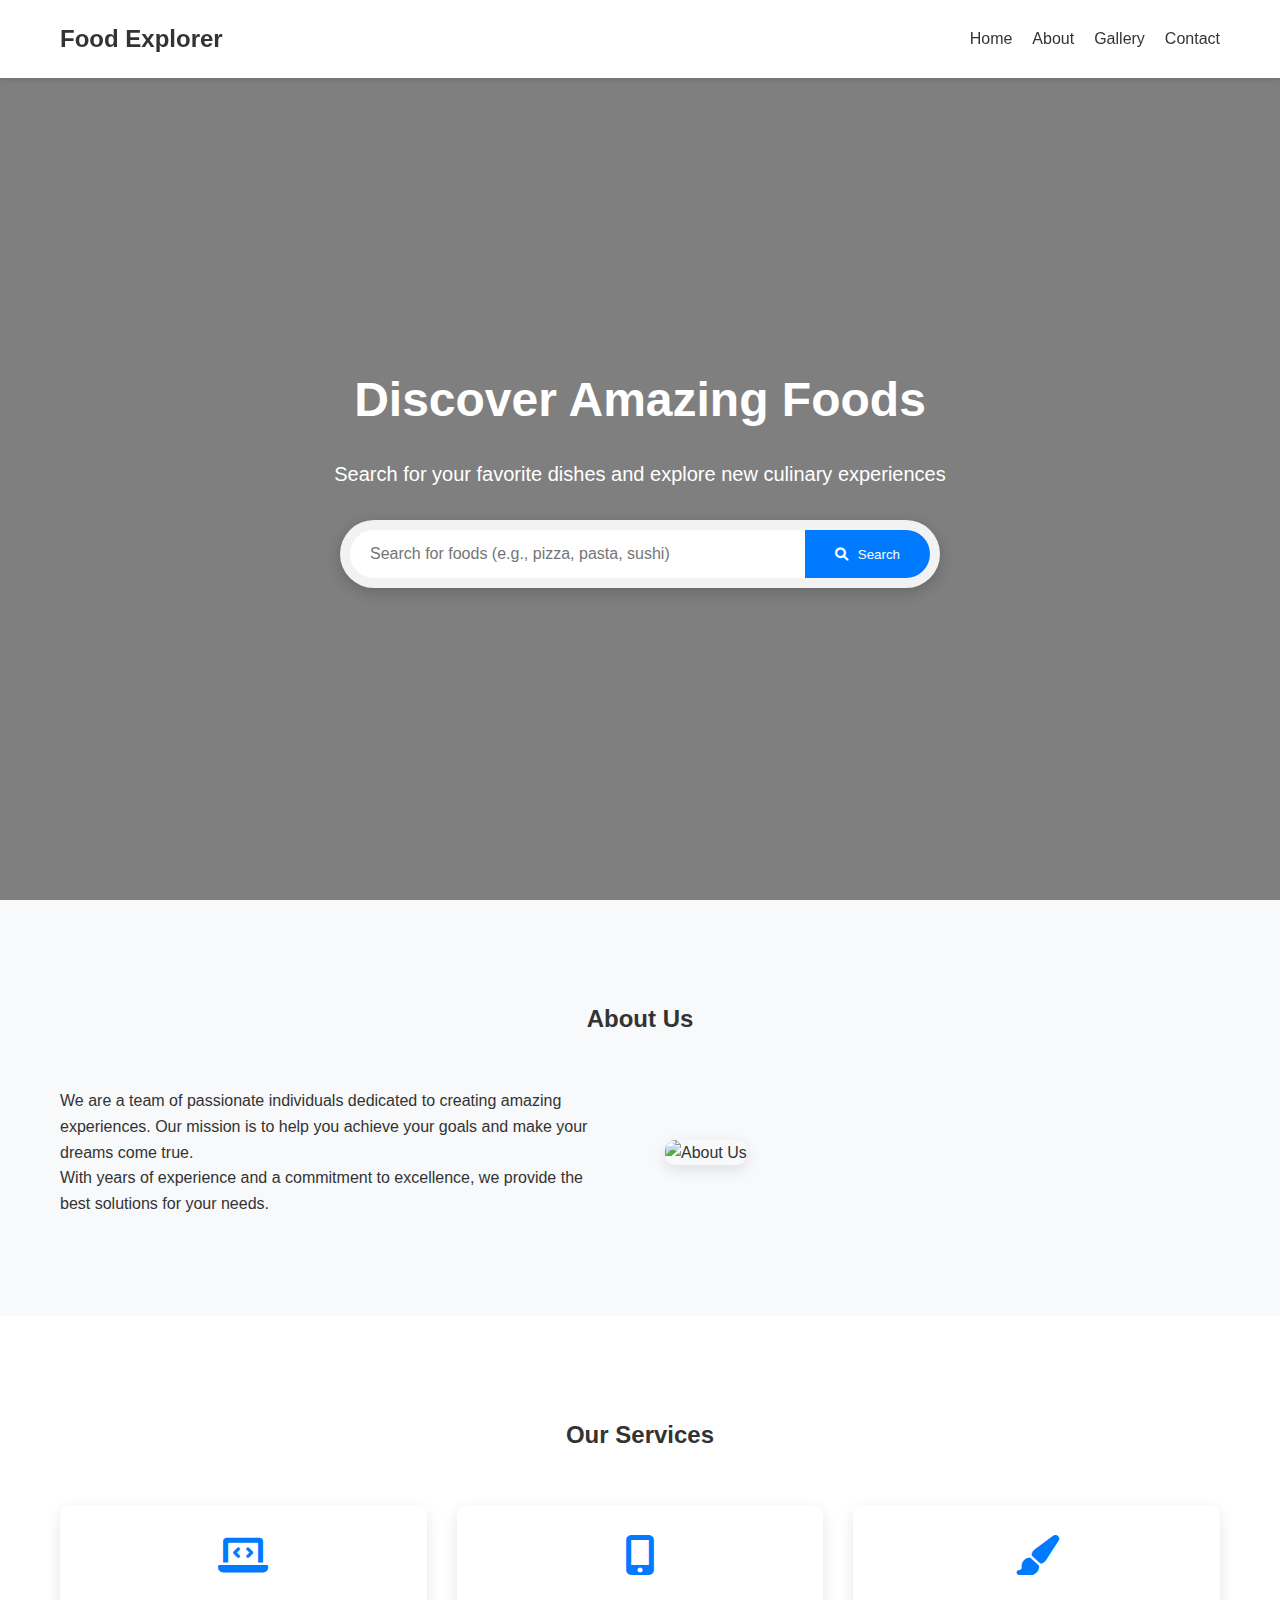
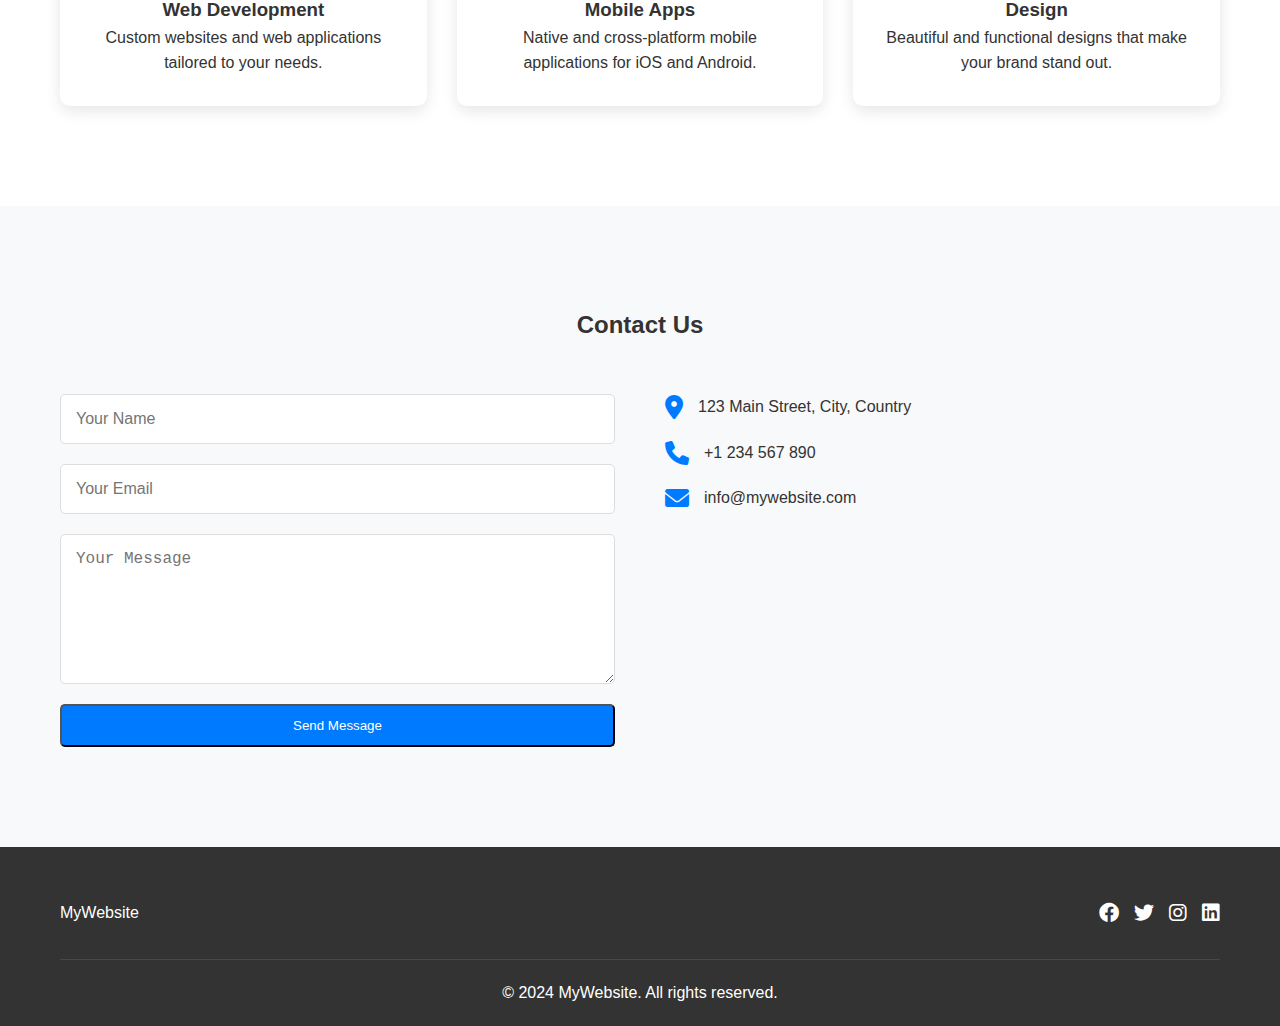
==== index.html @ 4b9f4248 "Add files via upload" ====
<!DOCTYPE html>
<html lang="en">
<head>
    <meta charset="UTF-8">
    <meta name="viewport" content="width=device-width, initial-scale=1.0">
    <title>Food Explorer</title>
    <link rel="stylesheet" href="styles.css">
    <link rel="stylesheet" href="https://cdnjs.cloudflare.com/ajax/libs/font-awesome/6.0.0/css/all.min.css">
</head>
<body>
    <!-- Navigation -->
    <nav class="navbar">
        <div class="container">
            <div class="logo">Food Explorer</div>
            <ul class="nav-links">
                <li><a href="#home">Home</a></li>
                <li><a href="#about">About</a></li>
                <li><a href="gallery.html">Gallery</a></li>
                <li><a href="#contact">Contact</a></li>
            </ul>
        </div>
    </nav>

    <!-- Hero Section -->
    <section id="home" class="hero">
        <div class="container">
            <h1>Discover Amazing Foods</h1>
            <p>Search for your favorite dishes and explore new culinary experiences</p>
            <div class="search-container">
                <input type="text" id="food-search" placeholder="Search for foods (e.g., pizza, pasta, sushi)">
                <button id="search-button" class="btn">
                    <i class="fas fa-search"></i> Search
                </button>
            </div>
        </div>
    </section>

    <!-- About Section -->
    <section id="about" class="about">
        <div class="container">
            <h2>About Us</h2>
            <div class="about-content">
                <div class="about-text">
                    <p>We are a team of passionate individuals dedicated to creating amazing experiences. Our mission is to help you achieve your goals and make your dreams come true.</p>
                    <p>With years of experience and a commitment to excellence, we provide the best solutions for your needs.</p>
                </div>
                <div class="about-image">
                    <img src="https://via.placeholder.com/500x300" alt="About Us">
                </div>
            </div>
        </div>
    </section>

    <!-- Services Section -->
    <section id="services" class="services">
        <div class="container">
            <h2>Our Services</h2>
            <div class="services-grid">
                <div class="service-card">
                    <i class="fas fa-laptop-code"></i>
                    <h3>Web Development</h3>
                    <p>Custom websites and web applications tailored to your needs.</p>
                </div>
                <div class="service-card">
                    <i class="fas fa-mobile-alt"></i>
                    <h3>Mobile Apps</h3>
                    <p>Native and cross-platform mobile applications for iOS and Android.</p>
                </div>
                <div class="service-card">
                    <i class="fas fa-paint-brush"></i>
                    <h3>Design</h3>
                    <p>Beautiful and functional designs that make your brand stand out.</p>
                </div>
            </div>
        </div>
    </section>

    <!-- Contact Section -->
    <section id="contact" class="contact">
        <div class="container">
            <h2>Contact Us</h2>
            <div class="contact-content">
                <form class="contact-form">
                    <input type="text" placeholder="Your Name" required>
                    <input type="email" placeholder="Your Email" required>
                    <textarea placeholder="Your Message" required></textarea>
                    <button type="submit" class="btn">Send Message</button>
                </form>
                <div class="contact-info">
                    <div class="info-item">
                        <i class="fas fa-map-marker-alt"></i>
                        <p>123 Main Street, City, Country</p>
                    </div>
                    <div class="info-item">
                        <i class="fas fa-phone"></i>
                        <p>+1 234 567 890</p>
                    </div>
                    <div class="info-item">
                        <i class="fas fa-envelope"></i>
                        <p>info@mywebsite.com</p>
                    </div>
                </div>
            </div>
        </div>
    </section>

    <!-- Footer -->
    <footer class="footer">
        <div class="container">
            <div class="footer-content">
                <div class="footer-logo">MyWebsite</div>
                <div class="social-links">
                    <a href="#"><i class="fab fa-facebook"></i></a>
                    <a href="#"><i class="fab fa-twitter"></i></a>
                    <a href="#"><i class="fab fa-instagram"></i></a>
                    <a href="#"><i class="fab fa-linkedin"></i></a>
                </div>
            </div>
            <div class="footer-bottom">
                <p>&copy; 2024 MyWebsite. All rights reserved.</p>
            </div>
        </div>
    </footer>

    <script>
        document.addEventListener('DOMContentLoaded', function() {
            const searchButton = document.getElementById('search-button');
            const foodSearch = document.getElementById('food-search');

            // Handle search button click
            searchButton.addEventListener('click', handleSearch);

            // Handle Enter key press in search input
            foodSearch.addEventListener('keypress', function(e) {
                if (e.key === 'Enter') {
                    handleSearch();
                }
            });

            function handleSearch() {
                const searchTerm = foodSearch.value.trim().toLowerCase();
                if (searchTerm) {
                    // Redirect to gallery page with search parameter
                    window.location.href = `gallery.html?search=${encodeURIComponent(searchTerm)}`;
                }
            }
        });
    </script>
</body>
</html>
---- styles.css ----
/* Reset and Base Styles */
* {
    margin: 0;
    padding: 0;
    box-sizing: border-box;
}

body {
    font-family: 'Arial', sans-serif;
    line-height: 1.6;
    color: #333;
}

.container {
    max-width: 1200px;
    margin: 0 auto;
    padding: 0 20px;
}

/* Navigation */
.navbar {
    background-color: #fff;
    box-shadow: 0 2px 5px rgba(0,0,0,0.1);
    position: fixed;
    width: 100%;
    top: 0;
    z-index: 1000;
}

.navbar .container {
    display: flex;
    justify-content: space-between;
    align-items: center;
    padding: 20px;
}

.logo {
    font-size: 24px;
    font-weight: bold;
    color: #333;
}

.nav-links {
    display: flex;
    list-style: none;
}

.nav-links li {
    margin-left: 20px;
}

.nav-links a {
    text-decoration: none;
    color: #333;
    font-weight: 500;
    transition: color 0.3s;
}

.nav-links a:hover {
    color: #007bff;
}

/* Hero Section */
.hero {
    background: linear-gradient(rgba(0,0,0,0.5), rgba(0,0,0,0.5)), url('https://images.unsplash.com/photo-1504672291650-bf2c550a7813?ixlib=rb-1.2.1&auto=format&fit=crop&w=1920&q=80');
    background-size: cover;
    background-position: center;
    height: 100vh;
    display: flex;
    align-items: center;
    text-align: center;
    color: #fff;
    padding-top: 80px;
}

.hero h1 {
    font-size: 48px;
    margin-bottom: 20px;
}

.hero p {
    font-size: 20px;
    margin-bottom: 30px;
}

/* Buttons */
.btn {
    display: inline-block;
    padding: 12px 30px;
    background-color: #007bff;
    color: #fff;
    text-decoration: none;
    border-radius: 5px;
    transition: background-color 0.3s;
}

.btn:hover {
    background-color: #0056b3;
}

/* About Section */
.about {
    padding: 100px 0;
    background-color: #f8f9fa;
}

.about h2 {
    text-align: center;
    margin-bottom: 50px;
}

.about-content {
    display: flex;
    align-items: center;
    gap: 50px;
}

.about-text {
    flex: 1;
}

.about-image {
    flex: 1;
}

.about-image img {
    width: 100%;
    border-radius: 10px;
    box-shadow: 0 5px 15px rgba(0,0,0,0.1);
}

/* Services Section */
.services {
    padding: 100px 0;
}

.services h2 {
    text-align: center;
    margin-bottom: 50px;
}

.services-grid {
    display: grid;
    grid-template-columns: repeat(auto-fit, minmax(300px, 1fr));
    gap: 30px;
}

.service-card {
    background-color: #fff;
    padding: 30px;
    border-radius: 10px;
    box-shadow: 0 5px 15px rgba(0,0,0,0.1);
    text-align: center;
    transition: transform 0.3s;
}

.service-card:hover {
    transform: translateY(-10px);
}

.service-card i {
    font-size: 40px;
    color: #007bff;
    margin-bottom: 20px;
}

/* Contact Section */
.contact {
    padding: 100px 0;
    background-color: #f8f9fa;
}

.contact h2 {
    text-align: center;
    margin-bottom: 50px;
}

.contact-content {
    display: grid;
    grid-template-columns: repeat(auto-fit, minmax(300px, 1fr));
    gap: 50px;
}

.contact-form {
    display: flex;
    flex-direction: column;
    gap: 20px;
}

.contact-form input,
.contact-form textarea {
    padding: 15px;
    border: 1px solid #ddd;
    border-radius: 5px;
    font-size: 16px;
}

.contact-form textarea {
    height: 150px;
    resize: vertical;
}

.contact-info {
    display: flex;
    flex-direction: column;
    gap: 20px;
}

.info-item {
    display: flex;
    align-items: center;
    gap: 15px;
}

.info-item i {
    font-size: 24px;
    color: #007bff;
}

/* Footer */
.footer {
    background-color: #333;
    color: #fff;
    padding: 50px 0 20px;
}

.footer-content {
    display: flex;
    justify-content: space-between;
    align-items: center;
    margin-bottom: 30px;
}

.social-links {
    display: flex;
    gap: 15px;
}

.social-links a {
    color: #fff;
    font-size: 20px;
    transition: color 0.3s;
}

.social-links a:hover {
    color: #007bff;
}

.footer-bottom {
    text-align: center;
    padding-top: 20px;
    border-top: 1px solid rgba(255,255,255,0.1);
}

/* Responsive Design */
@media (max-width: 768px) {
    .nav-links {
        display: none;
    }
    
    .about-content {
        flex-direction: column;
    }
    
    .hero h1 {
        font-size: 36px;
    }
    
    .hero p {
        font-size: 18px;
    }
    
    .footer-content {
        flex-direction: column;
        gap: 20px;
        text-align: center;
    }
}

/* Search Container */
.search-container {
    display: flex;
    max-width: 600px;
    margin: 30px auto;
    background: rgba(255, 255, 255, 0.9);
    padding: 10px;
    border-radius: 50px;
    box-shadow: 0 4px 15px rgba(0, 0, 0, 0.2);
}

#food-search {
    flex: 1;
    padding: 15px 20px;
    border: none;
    border-radius: 50px 0 0 50px;
    font-size: 16px;
    outline: none;
}

#search-button {
    padding: 15px 30px;
    border: none;
    border-radius: 0 50px 50px 0;
    background-color: #007bff;
    color: white;
    cursor: pointer;
    transition: background-color 0.3s;
    display: flex;
    align-items: center;
    gap: 10px;
}

#search-button:hover {
    background-color: #0056b3;
}

/* Gallery Section */
.gallery {
    padding: 100px 0;
    background-color: #f8f9fa;
}

.gallery h1 {
    text-align: center;
    margin-bottom: 50px;
    color: #333;
}

.gallery-grid {
    display: grid;
    grid-template-columns: repeat(auto-fit, minmax(300px, 1fr));
    gap: 30px;
    padding: 20px;
}

.food-item {
    background: white;
    border-radius: 10px;
    overflow: hidden;
    box-shadow: 0 5px 15px rgba(0,0,0,0.1);
    transition: transform 0.3s ease;
}

.food-item:hover {
    transform: translateY(-10px);
}

.food-item h3 {
    padding: 20px;
    margin: 0;
    color: #333;
    text-align: center;
    font-size: 1.2em;
}

.food-item img {
    width: 100%;
    height: 250px;
    object-fit: cover;
    display: block;
}

/* Modal Styles */
.modal {
    display: none;
    position: fixed;
    z-index: 1000;
    left: 0;
    top: 0;
    width: 100%;
    height: 100%;
    background-color: rgba(0,0,0,0.5);
}

.modal-content {
    background-color: #fff;
    margin: 10% auto;
    padding: 30px;
    border-radius: 10px;
    width: 80%;
    max-width: 600px;
    position: relative;
    box-shadow: 0 5px 15px rgba(0,0,0,0.3);
}

.close-modal {
    position: absolute;
    right: 20px;
    top: 10px;
    font-size: 28px;
    font-weight: bold;
    cursor: pointer;
    color: #333;
}

.close-modal:hover {
    color: #000;
}

.ingredients-list {
    margin-top: 20px;
}

.ingredients-list h3 {
    color: #333;
    margin-bottom: 15px;
}

.ingredients-list ul {
    list-style-type: none;
    padding: 0;
}

.ingredients-list li {
    padding: 10px 0;
    border-bottom: 1px solid #eee;
    color: #555;
}

.ingredients-list li:last-child {
    border-bottom: none;
}

/* Make food items clickable */
.food-item {
    cursor: pointer;
    transition: transform 0.3s ease, box-shadow 0.3s ease;
}

.food-item:hover {
    transform: translateY(-5px);
    box-shadow: 0 8px 20px rgba(0,0,0,0.2);
}

/* Recipe Meta Information */
.recipe-meta {
    display: flex;
    gap: 20px;
    margin: 20px 0;
    padding: 15px;
    background: #f8f9fa;
    border-radius: 8px;
}

.meta-item {
    display: flex;
    align-items: center;
    gap: 8px;
    color: #555;
}

.meta-item i {
    color: #007bff;
}

/* Origin Section */
.origin {
    margin: 30px 0;
    padding: 20px;
    background: #f8f9fa;
    border-radius: 8px;
}

.origin h2 {
    color: #333;
    margin-bottom: 10px;
}

.origin p {
    color: #555;
    line-height: 1.6;
}

/* Recipe Info in Gallery */
.recipe-info {
    padding: 10px;
    background: rgba(0,0,0,0.7);
    color: white;
    position: absolute;
    bottom: 0;
    left: 0;
    right: 0;
    display: flex;
    justify-content: space-around;
}

.recipe-info p {
    margin: 0;
    font-size: 0.9em;
}

.recipe-info i {
    margin-right: 5px;
}

/* Error Message */
.error {
    color: #dc3545;
    padding: 15px;
    background: #f8d7da;
    border-radius: 5px;
    margin-top: 20px;
}
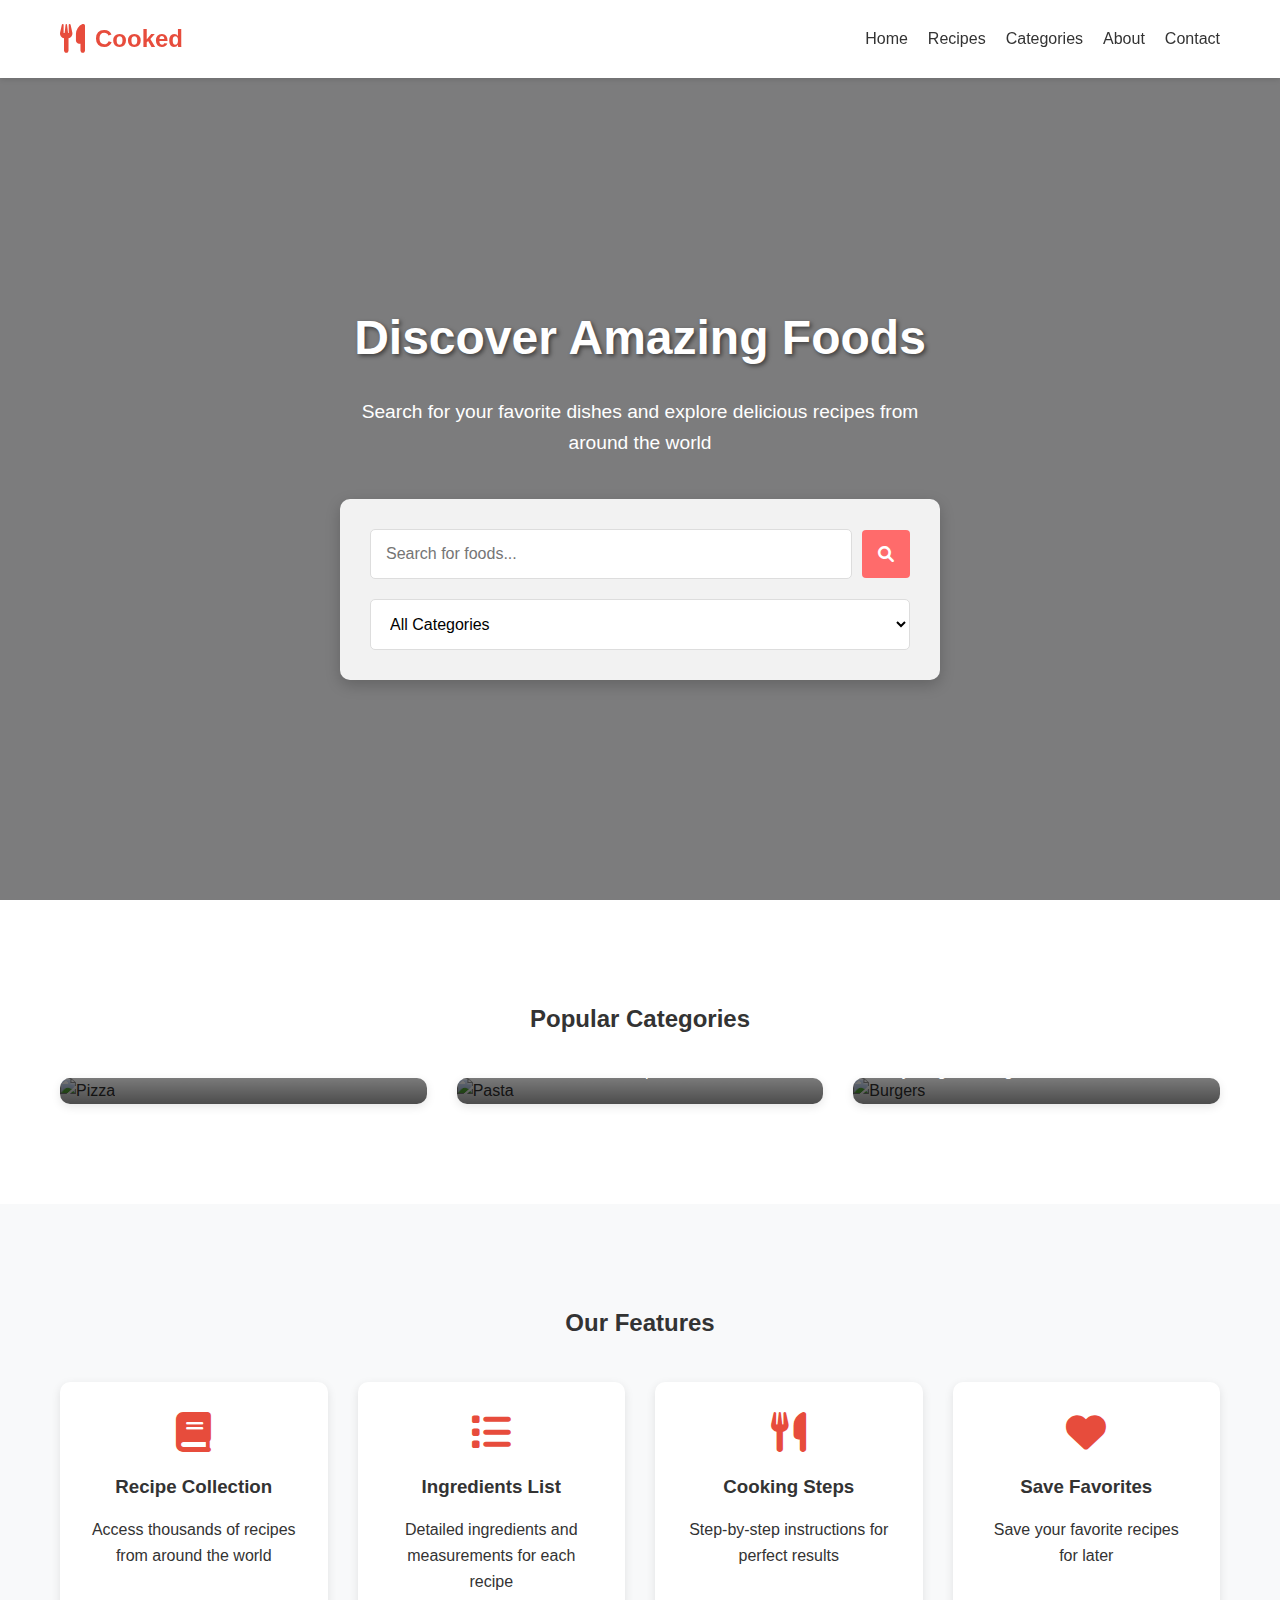
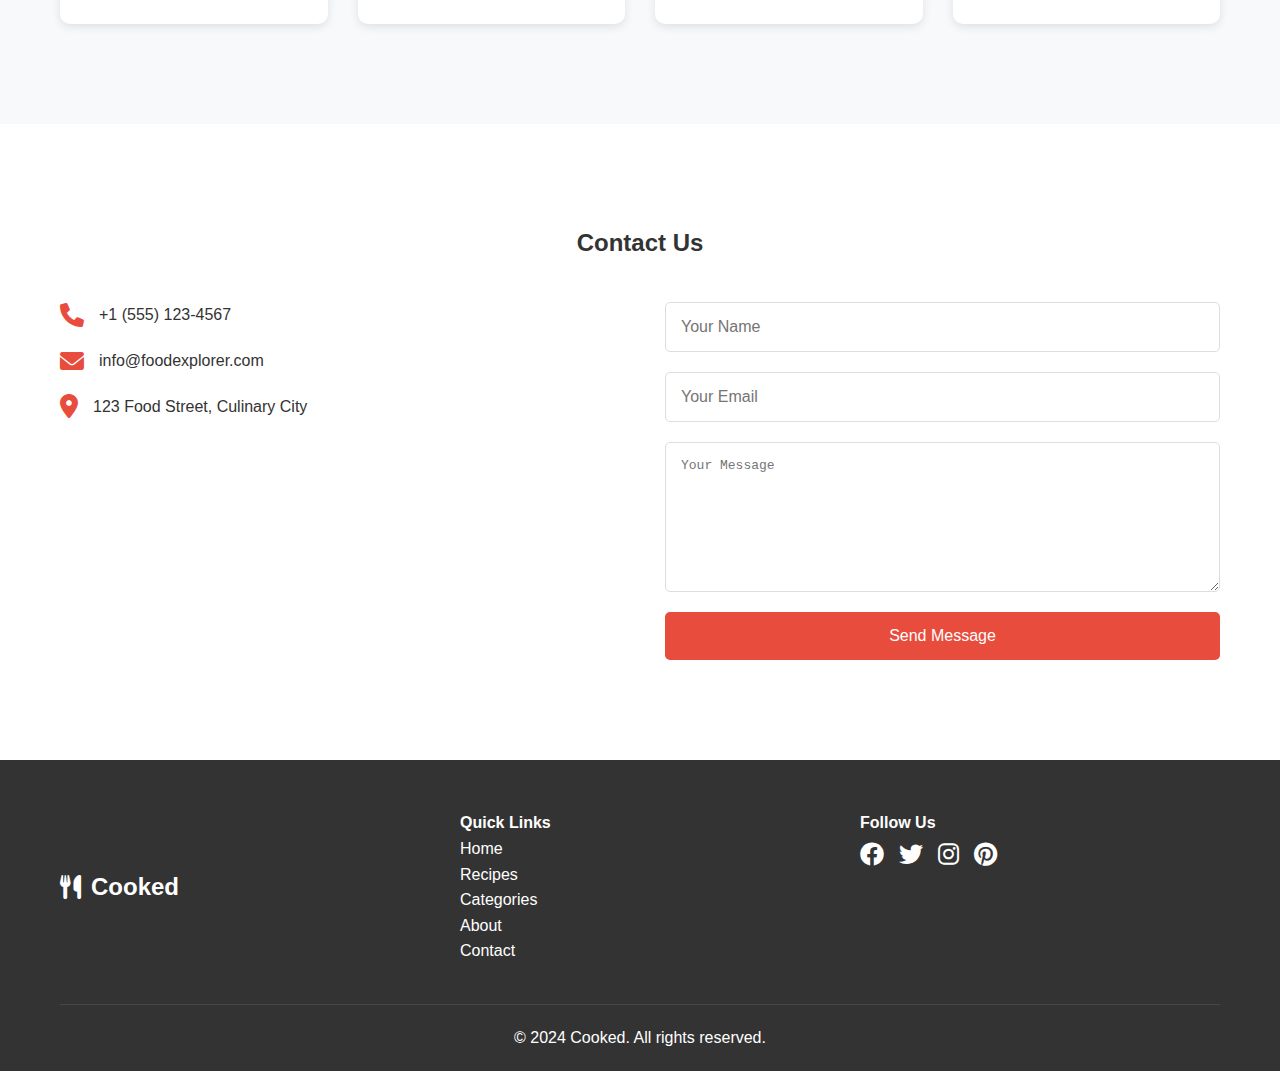
==== commit 3aeebbd7: "Add files via upload" ====
--- a/index.html
+++ b/index.html
@@ -3,7 +3,7 @@
 <head>
     <meta charset="UTF-8">
     <meta name="viewport" content="width=device-width, initial-scale=1.0">
-    <title>Food Explorer</title>
+    <title>Cooked - Discover Delicious Recipes</title>
     <link rel="stylesheet" href="styles.css">
     <link rel="stylesheet" href="https://cdnjs.cloudflare.com/ajax/libs/font-awesome/6.0.0/css/all.min.css">
 </head>
@@ -11,138 +11,184 @@
     <!-- Navigation -->
     <nav class="navbar">
         <div class="container">
-            <div class="logo">Food Explorer</div>
+            <div class="logo">
+                <i class="fas fa-utensils"></i>
+                Cooked
+            </div>
             <ul class="nav-links">
                 <li><a href="#home">Home</a></li>
+                <li><a href="#recipes">Recipes</a></li>
+                <li><a href="#categories">Categories</a></li>
                 <li><a href="#about">About</a></li>
-                <li><a href="gallery.html">Gallery</a></li>
                 <li><a href="#contact">Contact</a></li>
             </ul>
         </div>
     </nav>
 
     <!-- Hero Section -->
-    <section id="home" class="hero">
+    <section class="hero" id="home">
         <div class="container">
             <h1>Discover Amazing Foods</h1>
-            <p>Search for your favorite dishes and explore new culinary experiences</p>
+            <p>Search for your favorite dishes and explore delicious recipes from around the world</p>
             <div class="search-container">
-                <input type="text" id="food-search" placeholder="Search for foods (e.g., pizza, pasta, sushi)">
-                <button id="search-button" class="btn">
-                    <i class="fas fa-search"></i> Search
-                </button>
-            </div>
-        </div>
-    </section>
-
-    <!-- About Section -->
-    <section id="about" class="about">
-        <div class="container">
-            <h2>About Us</h2>
-            <div class="about-content">
-                <div class="about-text">
-                    <p>We are a team of passionate individuals dedicated to creating amazing experiences. Our mission is to help you achieve your goals and make your dreams come true.</p>
-                    <p>With years of experience and a commitment to excellence, we provide the best solutions for your needs.</p>
+                <div class="search-box">
+                    <input type="text" id="food-search" placeholder="Search for foods...">
+                    <button class="search-button" onclick="handleSearch()">
+                        <i class="fas fa-search"></i>
+                    </button>
                 </div>
-                <div class="about-image">
-                    <img src="https://via.placeholder.com/500x300" alt="About Us">
+                <div class="category-select">
+                    <select id="category-select">
+                        <option value="">All Categories</option>
+                        <option value="pizza">Pizza</option>
+                        <option value="pasta">Pasta</option>
+                        <option value="burger">Burgers</option>
+                        <option value="sushi">Sushi</option>
+                        <option value="dessert">Desserts</option>
+                        <option value="vegetarian">Vegetarian</option>
+                    </select>
                 </div>
             </div>
         </div>
     </section>
 
-    <!-- Services Section -->
-    <section id="services" class="services">
+    <!-- Popular Categories -->
+    <section class="categories" id="categories">
         <div class="container">
-            <h2>Our Services</h2>
+            <h2>Popular Categories</h2>
+            <div class="category-grid">
+                <div class="category-card">
+                    <img src="https://images.unsplash.com/photo-1513104890138-7c749659a591?ixlib=rb-1.2.1&auto=format&fit=crop&w=500&q=60" alt="Pizza">
+                    <div class="category-info">
+                        <h3>Pizza</h3>
+                        <p>Italian classics and creative twists</p>
+                    </div>
+                </div>
+                <div class="category-card">
+                    <img src="https://images.unsplash.com/photo-1555949258-eb67b1ef0ceb?ixlib=rb-1.2.1&auto=format&fit=crop&w=500&q=60" alt="Pasta">
+                    <div class="category-info">
+                        <h3>Pasta</h3>
+                        <p>Traditional and modern pasta dishes</p>
+                    </div>
+                </div>
+                <div class="category-card">
+                    <img src="https://images.unsplash.com/photo-1568901346375-23c9450c58cd?ixlib=rb-1.2.1&auto=format&fit=crop&w=500&q=60" alt="Burgers">
+                    <div class="category-info">
+                        <h3>Burgers</h3>
+                        <p>Juicy burgers and gourmet creations</p>
+                    </div>
+                </div>
+            </div>
+        </div>
+    </section>
+
+    <!-- Services -->
+    <section class="services" id="services">
+        <div class="container">
+            <h2>Our Features</h2>
             <div class="services-grid">
                 <div class="service-card">
-                    <i class="fas fa-laptop-code"></i>
-                    <h3>Web Development</h3>
-                    <p>Custom websites and web applications tailored to your needs.</p>
+                    <i class="fas fa-book"></i>
+                    <h3>Recipe Collection</h3>
+                    <p>Access thousands of recipes from around the world</p>
                 </div>
                 <div class="service-card">
-                    <i class="fas fa-mobile-alt"></i>
-                    <h3>Mobile Apps</h3>
-                    <p>Native and cross-platform mobile applications for iOS and Android.</p>
+                    <i class="fas fa-list"></i>
+                    <h3>Ingredients List</h3>
+                    <p>Detailed ingredients and measurements for each recipe</p>
                 </div>
                 <div class="service-card">
-                    <i class="fas fa-paint-brush"></i>
-                    <h3>Design</h3>
-                    <p>Beautiful and functional designs that make your brand stand out.</p>
+                    <i class="fas fa-utensils"></i>
+                    <h3>Cooking Steps</h3>
+                    <p>Step-by-step instructions for perfect results</p>
+                </div>
+                <div class="service-card">
+                    <i class="fas fa-heart"></i>
+                    <h3>Save Favorites</h3>
+                    <p>Save your favorite recipes for later</p>
                 </div>
             </div>
         </div>
     </section>
 
     <!-- Contact Section -->
-    <section id="contact" class="contact">
+    <section class="contact" id="contact">
         <div class="container">
             <h2>Contact Us</h2>
-            <div class="contact-content">
-                <form class="contact-form">
-                    <input type="text" placeholder="Your Name" required>
-                    <input type="email" placeholder="Your Email" required>
-                    <textarea placeholder="Your Message" required></textarea>
-                    <button type="submit" class="btn">Send Message</button>
-                </form>
+            <div class="contact-grid">
                 <div class="contact-info">
                     <div class="info-item">
-                        <i class="fas fa-map-marker-alt"></i>
-                        <p>123 Main Street, City, Country</p>
-                    </div>
-                    <div class="info-item">
                         <i class="fas fa-phone"></i>
-                        <p>+1 234 567 890</p>
+                        <p>+1 (555) 123-4567</p>
                     </div>
                     <div class="info-item">
                         <i class="fas fa-envelope"></i>
-                        <p>info@mywebsite.com</p>
+                        <p>info@foodexplorer.com</p>
+                    </div>
+                    <div class="info-item">
+                        <i class="fas fa-map-marker-alt"></i>
+                        <p>123 Food Street, Culinary City</p>
                     </div>
                 </div>
+                <form class="contact-form">
+                    <input type="text" placeholder="Your Name">
+                    <input type="email" placeholder="Your Email">
+                    <textarea placeholder="Your Message"></textarea>
+                    <button type="submit">Send Message</button>
+                </form>
             </div>
         </div>
     </section>
 
     <!-- Footer -->
-    <footer class="footer">
+    <footer>
         <div class="container">
             <div class="footer-content">
-                <div class="footer-logo">MyWebsite</div>
+                <div class="footer-logo">
+                    <i class="fas fa-utensils"></i>
+                    Cooked
+                </div>
+                <div class="footer-links">
+                    <h4>Quick Links</h4>
+                    <ul>
+                        <li><a href="#home">Home</a></li>
+                        <li><a href="#recipes">Recipes</a></li>
+                        <li><a href="#categories">Categories</a></li>
+                        <li><a href="#about">About</a></li>
+                        <li><a href="#contact">Contact</a></li>
+                    </ul>
+                </div>
                 <div class="social-links">
-                    <a href="#"><i class="fab fa-facebook"></i></a>
-                    <a href="#"><i class="fab fa-twitter"></i></a>
-                    <a href="#"><i class="fab fa-instagram"></i></a>
-                    <a href="#"><i class="fab fa-linkedin"></i></a>
+                    <h4>Follow Us</h4>
+                    <div class="social-icons">
+                        <a href="#"><i class="fab fa-facebook"></i></a>
+                        <a href="#"><i class="fab fa-twitter"></i></a>
+                        <a href="#"><i class="fab fa-instagram"></i></a>
+                        <a href="#"><i class="fab fa-pinterest"></i></a>
+                    </div>
                 </div>
             </div>
             <div class="footer-bottom">
-                <p>&copy; 2024 MyWebsite. All rights reserved.</p>
+                <p>&copy; 2024 Cooked. All rights reserved.</p>
             </div>
         </div>
     </footer>
 
     <script>
-        document.addEventListener('DOMContentLoaded', function() {
-            const searchButton = document.getElementById('search-button');
-            const foodSearch = document.getElementById('food-search');
+        function handleSearch() {
+            const searchInput = document.getElementById('food-search');
+            const categorySelect = document.getElementById('category-select');
+            const searchTerm = searchInput.value.trim().toLowerCase();
+            const category = categorySelect.value;
+            
+            // Redirect to recipes page with search parameters
+            window.location.href = `recipes.html?search=${encodeURIComponent(searchTerm)}&category=${encodeURIComponent(category)}`;
+        }
 
-            // Handle search button click
-            searchButton.addEventListener('click', handleSearch);
-
-            // Handle Enter key press in search input
-            foodSearch.addEventListener('keypress', function(e) {
-                if (e.key === 'Enter') {
-                    handleSearch();
-                }
-            });
-
-            function handleSearch() {
-                const searchTerm = foodSearch.value.trim().toLowerCase();
-                if (searchTerm) {
-                    // Redirect to gallery page with search parameter
-                    window.location.href = `gallery.html?search=${encodeURIComponent(searchTerm)}`;
-                }
+        // Handle Enter key press
+        document.getElementById('food-search').addEventListener('keypress', function(e) {
+            if (e.key === 'Enter') {
+                handleSearch();
             }
         });
     </script>
--- a/styles.css
+++ b/styles.css
@@ -9,6 +9,7 @@
     font-family: 'Arial', sans-serif;
     line-height: 1.6;
     color: #333;
+    background-color: #f8f9fa;
 }
 
 .container {
@@ -35,150 +36,240 @@
 }
 
 .logo {
-    font-size: 24px;
+    font-size: 1.5em;
     font-weight: bold;
-    color: #333;
+    color: #e74c3c;
+    display: flex;
+    align-items: center;
+    gap: 10px;
+}
+
+.logo i {
+    font-size: 1.2em;
 }
 
 .nav-links {
     display: flex;
     list-style: none;
-}
-
-.nav-links li {
-    margin-left: 20px;
+    gap: 20px;
 }
 
 .nav-links a {
     text-decoration: none;
     color: #333;
     font-weight: 500;
-    transition: color 0.3s;
+    transition: color 0.3s ease;
 }
 
 .nav-links a:hover {
-    color: #007bff;
+    color: #e74c3c;
 }
 
 /* Hero Section */
 .hero {
-    background: linear-gradient(rgba(0,0,0,0.5), rgba(0,0,0,0.5)), url('https://images.unsplash.com/photo-1504672291650-bf2c550a7813?ixlib=rb-1.2.1&auto=format&fit=crop&w=1920&q=80');
+    height: 100vh;
+    background: linear-gradient(rgba(0,0,0,0.5), rgba(0,0,0,0.5)), 
+                url('https://images.unsplash.com/photo-1504674900247-0877df9cc836?ixlib=rb-1.2.1&auto=format&fit=crop&w=1950&q=80');
     background-size: cover;
     background-position: center;
-    height: 100vh;
-    display: flex;
-    align-items: center;
-    text-align: center;
-    color: #fff;
+    display: flex;
+    align-items: center;
+    text-align: center;
+    color: white;
     padding-top: 80px;
 }
 
 .hero h1 {
-    font-size: 48px;
+    font-size: 3em;
     margin-bottom: 20px;
+    text-shadow: 2px 2px 4px rgba(0,0,0,0.5);
 }
 
 .hero p {
-    font-size: 20px;
-    margin-bottom: 30px;
-}
-
-/* Buttons */
-.btn {
-    display: inline-block;
-    padding: 12px 30px;
-    background-color: #007bff;
-    color: #fff;
-    text-decoration: none;
+    font-size: 1.2em;
+    margin-bottom: 40px;
+    max-width: 600px;
+    margin-left: auto;
+    margin-right: auto;
+}
+
+/* Search Container */
+.search-container {
+    background: rgba(255, 255, 255, 0.9);
+    padding: 30px;
+    border-radius: 10px;
+    max-width: 800px;
+    margin: 0 auto;
+    box-shadow: 0 5px 15px rgba(0,0,0,0.2);
+}
+
+.search-box {
+    display: flex;
+    align-items: center;
+    gap: 10px;
+    margin-bottom: 20px;
+}
+
+.search-box input {
+    flex: 1;
+    padding: 15px;
+    border: 1px solid #ddd;
     border-radius: 5px;
-    transition: background-color 0.3s;
-}
-
-.btn:hover {
-    background-color: #0056b3;
-}
-
-/* About Section */
-.about {
+    font-size: 1em;
+}
+
+.search-button {
+    background: #e74c3c;
+    color: white;
+    border: none;
+    padding: 15px 25px;
+    border-radius: 5px;
+    cursor: pointer;
+    transition: background-color 0.3s ease;
+}
+
+.search-button:hover {
+    background: #c0392b;
+}
+
+.category-select {
+    width: 100%;
+}
+
+.category-select select {
+    width: 100%;
+    padding: 15px;
+    border: 1px solid #ddd;
+    border-radius: 5px;
+    font-size: 1em;
+    background-color: white;
+}
+
+/* Categories Section */
+.categories {
     padding: 100px 0;
-    background-color: #f8f9fa;
-}
-
-.about h2 {
-    text-align: center;
-    margin-bottom: 50px;
-}
-
-.about-content {
-    display: flex;
-    align-items: center;
-    gap: 50px;
-}
-
-.about-text {
-    flex: 1;
-}
-
-.about-image {
-    flex: 1;
-}
-
-.about-image img {
+    background-color: #fff;
+}
+
+.categories h2 {
+    text-align: center;
+    margin-bottom: 40px;
+    color: #333;
+}
+
+.category-grid {
+    display: grid;
+    grid-template-columns: repeat(auto-fit, minmax(300px, 1fr));
+    gap: 30px;
+}
+
+.category-card {
+    position: relative;
+    border-radius: 10px;
+    overflow: hidden;
+    box-shadow: 0 3px 10px rgba(0,0,0,0.1);
+    transition: transform 0.3s ease;
+}
+
+.category-card:hover {
+    transform: translateY(-5px);
+}
+
+.category-card img {
     width: 100%;
-    border-radius: 10px;
-    box-shadow: 0 5px 15px rgba(0,0,0,0.1);
+    height: 200px;
+    object-fit: cover;
+}
+
+.category-info {
+    position: absolute;
+    bottom: 0;
+    left: 0;
+    right: 0;
+    padding: 20px;
+    background: linear-gradient(transparent, rgba(0,0,0,0.7));
+    color: white;
+}
+
+.category-info h3 {
+    margin-bottom: 5px;
 }
 
 /* Services Section */
 .services {
     padding: 100px 0;
+    background-color: #f8f9fa;
 }
 
 .services h2 {
     text-align: center;
-    margin-bottom: 50px;
+    margin-bottom: 40px;
+    color: #333;
 }
 
 .services-grid {
     display: grid;
-    grid-template-columns: repeat(auto-fit, minmax(300px, 1fr));
+    grid-template-columns: repeat(auto-fit, minmax(250px, 1fr));
     gap: 30px;
 }
 
 .service-card {
-    background-color: #fff;
+    background: white;
     padding: 30px;
     border-radius: 10px;
-    box-shadow: 0 5px 15px rgba(0,0,0,0.1);
-    text-align: center;
-    transition: transform 0.3s;
+    text-align: center;
+    box-shadow: 0 3px 10px rgba(0,0,0,0.1);
+    transition: transform 0.3s ease;
 }
 
 .service-card:hover {
-    transform: translateY(-10px);
+    transform: translateY(-5px);
 }
 
 .service-card i {
-    font-size: 40px;
-    color: #007bff;
+    font-size: 2.5em;
+    color: #e74c3c;
     margin-bottom: 20px;
+}
+
+.service-card h3 {
+    margin-bottom: 15px;
+    color: #333;
 }
 
 /* Contact Section */
 .contact {
     padding: 100px 0;
-    background-color: #f8f9fa;
+    background-color: #fff;
 }
 
 .contact h2 {
     text-align: center;
-    margin-bottom: 50px;
-}
-
-.contact-content {
+    margin-bottom: 40px;
+    color: #333;
+}
+
+.contact-grid {
     display: grid;
     grid-template-columns: repeat(auto-fit, minmax(300px, 1fr));
     gap: 50px;
+}
+
+.contact-info {
+    display: flex;
+    flex-direction: column;
+    gap: 20px;
+}
+
+.info-item {
+    display: flex;
+    align-items: center;
+    gap: 15px;
+}
+
+.info-item i {
+    font-size: 1.5em;
+    color: #e74c3c;
 }
 
 .contact-form {
@@ -192,7 +283,7 @@
     padding: 15px;
     border: 1px solid #ddd;
     border-radius: 5px;
-    font-size: 16px;
+    font-size: 1em;
 }
 
 .contact-form textarea {
@@ -200,50 +291,70 @@
     resize: vertical;
 }
 
-.contact-info {
-    display: flex;
-    flex-direction: column;
-    gap: 20px;
-}
-
-.info-item {
-    display: flex;
-    align-items: center;
+.contact-form button {
+    background: #e74c3c;
+    color: white;
+    border: none;
+    padding: 15px;
+    border-radius: 5px;
+    cursor: pointer;
+    font-size: 1em;
+    transition: background-color 0.3s ease;
+}
+
+.contact-form button:hover {
+    background: #c0392b;
+}
+
+/* Footer */
+footer {
+    background-color: #333;
+    color: white;
+    padding: 50px 0 20px;
+}
+
+.footer-content {
+    display: grid;
+    grid-template-columns: repeat(auto-fit, minmax(250px, 1fr));
+    gap: 40px;
+    margin-bottom: 40px;
+}
+
+.footer-logo {
+    display: flex;
+    align-items: center;
+    gap: 10px;
+    font-size: 1.5em;
+    font-weight: bold;
+}
+
+.footer-links ul {
+    list-style: none;
+}
+
+.footer-links a {
+    color: white;
+    text-decoration: none;
+    transition: color 0.3s ease;
+}
+
+.footer-links a:hover {
+    color: #e74c3c;
+}
+
+.social-icons {
+    display: flex;
     gap: 15px;
 }
 
-.info-item i {
-    font-size: 24px;
-    color: #007bff;
-}
-
-/* Footer */
-.footer {
-    background-color: #333;
-    color: #fff;
-    padding: 50px 0 20px;
-}
-
-.footer-content {
-    display: flex;
-    justify-content: space-between;
-    align-items: center;
-    margin-bottom: 30px;
-}
-
-.social-links {
-    display: flex;
-    gap: 15px;
-}
-
-.social-links a {
-    color: #fff;
-    font-size: 20px;
-    transition: color 0.3s;
-}
-
-.social-links a:hover {
-    color: #007bff;
+.social-icons a {
+    color: white;
+    font-size: 1.5em;
+    transition: color 0.3s ease;
+}
+
+.social-icons a:hover {
+    color: #e74c3c;
 }
 
 .footer-bottom {
@@ -254,64 +365,32 @@
 
 /* Responsive Design */
 @media (max-width: 768px) {
+    .navbar .container {
+        flex-direction: column;
+    }
+
     .nav-links {
-        display: none;
-    }
-    
-    .about-content {
+        margin-top: 20px;
         flex-direction: column;
-    }
-    
+        text-align: center;
+    }
+
     .hero h1 {
-        font-size: 36px;
-    }
-    
-    .hero p {
-        font-size: 18px;
-    }
-    
-    .footer-content {
+        font-size: 2em;
+    }
+
+    .search-container {
+        padding: 20px;
+    }
+
+    .search-box {
         flex-direction: column;
-        gap: 20px;
-        text-align: center;
-    }
-}
-
-/* Search Container */
-.search-container {
-    display: flex;
-    max-width: 600px;
-    margin: 30px auto;
-    background: rgba(255, 255, 255, 0.9);
-    padding: 10px;
-    border-radius: 50px;
-    box-shadow: 0 4px 15px rgba(0, 0, 0, 0.2);
-}
-
-#food-search {
-    flex: 1;
-    padding: 15px 20px;
-    border: none;
-    border-radius: 50px 0 0 50px;
-    font-size: 16px;
-    outline: none;
-}
-
-#search-button {
-    padding: 15px 30px;
-    border: none;
-    border-radius: 0 50px 50px 0;
-    background-color: #007bff;
-    color: white;
-    cursor: pointer;
-    transition: background-color 0.3s;
-    display: flex;
-    align-items: center;
-    gap: 10px;
-}
-
-#search-button:hover {
-    background-color: #0056b3;
+    }
+
+    .category-grid,
+    .services-grid {
+        grid-template-columns: 1fr;
+    }
 }
 
 /* Gallery Section */
@@ -320,184 +399,543 @@
     background-color: #f8f9fa;
 }
 
-.gallery h1 {
-    text-align: center;
-    margin-bottom: 50px;
+.gallery h2 {
+    text-align: center;
+    margin-bottom: 40px;
     color: #333;
 }
 
 .gallery-grid {
     display: grid;
-    grid-template-columns: repeat(auto-fit, minmax(300px, 1fr));
+    grid-template-columns: repeat(auto-fill, minmax(300px, 1fr));
     gap: 30px;
     padding: 20px;
 }
 
-.food-item {
-    background: white;
+.food-card {
+    position: relative;
     border-radius: 10px;
     overflow: hidden;
-    box-shadow: 0 5px 15px rgba(0,0,0,0.1);
+    box-shadow: 0 3px 10px rgba(0,0,0,0.1);
     transition: transform 0.3s ease;
-}
-
-.food-item:hover {
-    transform: translateY(-10px);
-}
-
-.food-item h3 {
-    padding: 20px;
-    margin: 0;
-    color: #333;
-    text-align: center;
-    font-size: 1.2em;
-}
-
-.food-item img {
+    cursor: pointer;
+}
+
+.food-card:hover {
+    transform: translateY(-5px);
+}
+
+.food-card img {
     width: 100%;
     height: 250px;
     object-fit: cover;
-    display: block;
-}
-
-/* Modal Styles */
-.modal {
-    display: none;
-    position: fixed;
-    z-index: 1000;
-    left: 0;
-    top: 0;
-    width: 100%;
-    height: 100%;
-    background-color: rgba(0,0,0,0.5);
-}
-
-.modal-content {
-    background-color: #fff;
-    margin: 10% auto;
-    padding: 30px;
-    border-radius: 10px;
-    width: 80%;
-    max-width: 600px;
-    position: relative;
-    box-shadow: 0 5px 15px rgba(0,0,0,0.3);
-}
-
-.close-modal {
-    position: absolute;
-    right: 20px;
-    top: 10px;
-    font-size: 28px;
-    font-weight: bold;
-    cursor: pointer;
-    color: #333;
-}
-
-.close-modal:hover {
-    color: #000;
-}
-
-.ingredients-list {
-    margin-top: 20px;
-}
-
-.ingredients-list h3 {
-    color: #333;
-    margin-bottom: 15px;
-}
-
-.ingredients-list ul {
-    list-style-type: none;
-    padding: 0;
-}
-
-.ingredients-list li {
-    padding: 10px 0;
-    border-bottom: 1px solid #eee;
-    color: #555;
-}
-
-.ingredients-list li:last-child {
-    border-bottom: none;
-}
-
-/* Make food items clickable */
-.food-item {
-    cursor: pointer;
-    transition: transform 0.3s ease, box-shadow 0.3s ease;
-}
-
-.food-item:hover {
-    transform: translateY(-5px);
-    box-shadow: 0 8px 20px rgba(0,0,0,0.2);
-}
-
-/* Recipe Meta Information */
-.recipe-meta {
-    display: flex;
-    gap: 20px;
-    margin: 20px 0;
-    padding: 15px;
-    background: #f8f9fa;
-    border-radius: 8px;
-}
-
-.meta-item {
-    display: flex;
-    align-items: center;
-    gap: 8px;
-    color: #555;
-}
-
-.meta-item i {
-    color: #007bff;
-}
-
-/* Origin Section */
-.origin {
-    margin: 30px 0;
-    padding: 20px;
-    background: #f8f9fa;
-    border-radius: 8px;
-}
-
-.origin h2 {
-    color: #333;
-    margin-bottom: 10px;
-}
-
-.origin p {
-    color: #555;
-    line-height: 1.6;
-}
-
-/* Recipe Info in Gallery */
-.recipe-info {
-    padding: 10px;
-    background: rgba(0,0,0,0.7);
-    color: white;
+}
+
+.food-info {
     position: absolute;
     bottom: 0;
     left: 0;
     right: 0;
-    display: flex;
-    justify-content: space-around;
-}
-
-.recipe-info p {
+    padding: 20px;
+    background: linear-gradient(transparent, rgba(0,0,0,0.7));
+    color: white;
+}
+
+.food-info h3 {
     margin: 0;
-    font-size: 0.9em;
-}
-
-.recipe-info i {
-    margin-right: 5px;
-}
-
-/* Error Message */
+    font-size: 1.2em;
+}
+
+.no-results {
+    text-align: center;
+    grid-column: 1 / -1;
+    padding: 40px;
+    color: #666;
+    font-size: 1.2em;
+}
+
+/* Loading and Error States */
+.loading, .error {
+    text-align: center;
+    grid-column: 1 / -1;
+    padding: 40px;
+    color: #666;
+    font-size: 1.2em;
+}
+
 .error {
-    color: #dc3545;
-    padding: 15px;
-    background: #f8d7da;
-    border-radius: 5px;
-    margin-top: 20px;
+    color: #e74c3c;
+}
+
+/* Recipe Details Section */
+.recipe-details {
+    padding: 2rem 0;
+    background-color: #f9f9f9;
+}
+
+.recipe-content {
+    display: grid;
+    grid-template-columns: 1fr 1fr;
+    gap: 2rem;
+    max-width: 1200px;
+    margin: 0 auto;
+    padding: 0 1rem;
+}
+
+.recipe-image img {
+    width: 100%;
+    height: auto;
+    border-radius: 8px;
+    box-shadow: 0 4px 6px rgba(0, 0, 0, 0.1);
+}
+
+.recipe-info h1 {
+    font-size: 2.5rem;
+    margin-bottom: 1.5rem;
+    color: #333;
+}
+
+.recipe-meta {
+    display: grid;
+    grid-template-columns: repeat(3, 1fr);
+    gap: 1rem;
+    margin-bottom: 2rem;
+}
+
+.meta-item {
+    display: flex;
+    align-items: center;
+    gap: 0.5rem;
+    padding: 0.5rem;
+    background-color: #fff;
+    border-radius: 4px;
+    box-shadow: 0 2px 4px rgba(0, 0, 0, 0.05);
+}
+
+.meta-item i {
+    color: #ff6b6b;
+}
+
+.recipe-section {
+    margin-bottom: 2rem;
+    padding: 1.5rem;
+    background-color: #fff;
+    border-radius: 8px;
+    box-shadow: 0 2px 4px rgba(0, 0, 0, 0.05);
+}
+
+.recipe-section h2 {
+    font-size: 1.5rem;
+    margin-bottom: 1rem;
+    color: #333;
+}
+
+.summary-content {
+    line-height: 1.6;
+    color: #666;
+}
+
+.nutrition-grid {
+    display: grid;
+    grid-template-columns: repeat(2, 1fr);
+    gap: 1rem;
+}
+
+.nutrition-item {
+    display: flex;
+    flex-direction: column;
+    align-items: center;
+    padding: 1rem;
+    background-color: #f5f5f5;
+    border-radius: 4px;
+}
+
+.nutrition-label {
+    font-size: 0.9rem;
+    color: #666;
+    margin-bottom: 0.5rem;
+}
+
+.nutrition-value {
+    font-size: 1.2rem;
+    font-weight: bold;
+    color: #333;
+}
+
+.diet-tags {
+    display: flex;
+    flex-wrap: wrap;
+    gap: 0.5rem;
+}
+
+.diet-tag {
+    padding: 0.5rem 1rem;
+    background-color: #e3f2fd;
+    color: #1976d2;
+    border-radius: 20px;
+    font-size: 0.9rem;
+}
+
+#recipe-ingredients,
+#recipe-instructions {
+    list-style: none;
+    padding: 0;
+}
+
+#recipe-ingredients li,
+#recipe-instructions li {
+    padding: 0.5rem 0;
+    border-bottom: 1px solid #eee;
+}
+
+#recipe-ingredients li:last-child,
+#recipe-instructions li:last-child {
+    border-bottom: none;
+}
+
+.origin-info {
+    text-align: center;
+}
+
+.book-flight-button {
+    display: flex;
+    align-items: center;
+    gap: 0.5rem;
+    padding: 1rem 2rem;
+    background-color: #ff6b6b;
+    color: white;
+    border: none;
+    border-radius: 4px;
+    font-size: 1rem;
+    cursor: pointer;
+    transition: background-color 0.3s ease;
+    margin-top: 1rem;
+}
+
+.book-flight-button:hover {
+    background-color: #ff5252;
+}
+
+.book-flight-button i {
+    font-size: 1.2rem;
+}
+
+/* Responsive Design */
+@media (max-width: 768px) {
+    .recipe-content {
+        grid-template-columns: 1fr;
+    }
+
+    .recipe-meta {
+        grid-template-columns: repeat(2, 1fr);
+    }
+
+    .nutrition-grid {
+        grid-template-columns: 1fr;
+    }
+}
+
+/* Loading State */
+.loading {
+    text-align: center;
+    padding: 2rem;
+    color: #666;
+}
+
+/* Error State */
+.error {
+    text-align: center;
+    padding: 2rem;
+    color: #ff6b6b;
+}
+
+.error p {
+    margin-bottom: 1rem;
+}
+
+.error-details {
+    font-size: 0.9rem;
+    color: #666;
+}
+
+.sample-recipes {
+    display: grid;
+    grid-template-columns: repeat(auto-fit, minmax(300px, 1fr));
+    gap: 2rem;
+    margin-top: 2rem;
+    padding: 1rem;
+}
+
+.sample-recipes .food-card {
+    background: white;
+    border-radius: 8px;
+    overflow: hidden;
+    box-shadow: 0 2px 4px rgba(0, 0, 0, 0.1);
+    transition: transform 0.3s ease;
+}
+
+.sample-recipes .food-card:hover {
+    transform: translateY(-5px);
+}
+
+.sample-recipes .food-card img {
+    width: 100%;
+    height: 200px;
+    object-fit: cover;
+}
+
+.sample-recipes .food-info {
+    padding: 1rem;
+}
+
+.sample-recipes .food-info h3 {
+    font-size: 1.2rem;
+    margin-bottom: 0.5rem;
+    color: #333;
+}
+
+.sample-recipes .food-info p {
+    margin: 0.25rem 0;
+    color: #666;
+    font-size: 0.9rem;
+}
+
+.sample-recipes .food-info .time {
+    display: flex;
+    align-items: center;
+    gap: 0.5rem;
+}
+
+.sample-recipes .food-info .time i {
+    color: #ff6b6b;
+}
+
+/* Responsive Design */
+@media (max-width: 768px) {
+    .sample-recipes {
+        grid-template-columns: 1fr;
+    }
+}
+
+/* No Results State */
+.no-results {
+    text-align: center;
+    padding: 2rem;
+    color: #666;
+}
+
+/* Flight Booking Styles */
+.flight-booking {
+    padding: 2rem 0;
+    background-color: #f9f9f9;
+}
+
+.flight-content {
+    max-width: 1200px;
+    margin: 0 auto;
+    padding: 0 1rem;
+}
+
+.recipe-info {
+    margin-bottom: 2rem;
+    text-align: center;
+}
+
+.origin-info {
+    background-color: white;
+    padding: 2rem;
+    border-radius: 8px;
+    box-shadow: 0 2px 4px rgba(0, 0, 0, 0.1);
+    margin-bottom: 2rem;
+}
+
+.origin-info h2 {
+    color: #333;
+    margin-bottom: 1rem;
+}
+
+.origin-info p {
+    color: #666;
+    line-height: 1.6;
+}
+
+.flight-search {
+    background: white;
+    padding: 2rem;
+    border-radius: 8px;
+    box-shadow: 0 2px 4px rgba(0, 0, 0, 0.1);
+    margin-bottom: 2rem;
+}
+
+.search-form {
+    display: grid;
+    grid-template-columns: repeat(auto-fit, minmax(200px, 1fr));
+    gap: 1rem;
+}
+
+.form-group {
+    display: flex;
+    flex-direction: column;
+    gap: 0.5rem;
+}
+
+.form-group label {
+    font-weight: 600;
+    color: #333;
+}
+
+.form-group input {
+    padding: 0.8rem;
+    border: 1px solid #ddd;
+    border-radius: 4px;
+    font-size: 1rem;
+}
+
+.search-button {
+    grid-column: 1 / -1;
+    padding: 1rem;
+    background-color: #ff6b6b;
+    color: white;
+    border: none;
+    border-radius: 4px;
+    font-size: 1rem;
+    cursor: pointer;
+    display: flex;
+    align-items: center;
+    justify-content: center;
+    gap: 0.5rem;
+    transition: background-color 0.3s ease;
+}
+
+.search-button:hover {
+    background-color: #ff5252;
+}
+
+.flight-results {
+    margin-top: 2rem;
+}
+
+.flight-results h2 {
+    margin-bottom: 1rem;
+    color: #333;
+}
+
+.flight-cards {
+    display: grid;
+    gap: 1rem;
+}
+
+.flight-card {
+    background: white;
+    padding: 1.5rem;
+    border-radius: 8px;
+    box-shadow: 0 2px 4px rgba(0, 0, 0, 0.1);
+}
+
+.flight-header {
+    display: flex;
+    justify-content: space-between;
+    align-items: center;
+    margin-bottom: 1rem;
+    padding-bottom: 1rem;
+    border-bottom: 1px solid #eee;
+}
+
+.airline {
+    font-weight: 600;
+    color: #333;
+}
+
+.flight-number {
+    color: #666;
+    font-size: 0.9rem;
+}
+
+.flight-details {
+    margin-bottom: 1rem;
+}
+
+.time {
+    display: flex;
+    align-items: center;
+    gap: 1rem;
+    margin-bottom: 0.5rem;
+}
+
+.departure, .arrival {
+    font-weight: 600;
+    color: #333;
+}
+
+.duration {
+    color: #666;
+    font-size: 0.9rem;
+}
+
+.flight-price {
+    display: flex;
+    justify-content: space-between;
+    align-items: center;
+    margin-top: 1rem;
+    padding-top: 1rem;
+    border-top: 1px solid #eee;
+}
+
+.price {
+    font-size: 1.2rem;
+    font-weight: 600;
+    color: #333;
+}
+
+.book-button {
+    padding: 0.8rem 1.5rem;
+    background-color: #ff6b6b;
+    color: white;
+    border: none;
+    border-radius: 4px;
+    cursor: pointer;
+    transition: background-color 0.3s ease;
+}
+
+.book-button:hover {
+    background-color: #ff5252;
+}
+
+/* Loading and Error States */
+.loading {
+    text-align: center;
+    padding: 2rem;
+    color: #666;
+}
+
+.no-results {
+    text-align: center;
+    padding: 2rem;
+    color: #666;
+    background: white;
+    border-radius: 8px;
+    box-shadow: 0 2px 4px rgba(0, 0, 0, 0.1);
+}
+
+/* Responsive Design */
+@media (max-width: 768px) {
+    .search-form {
+        grid-template-columns: 1fr;
+    }
+
+    .flight-card {
+        padding: 1rem;
+    }
+
+    .flight-header {
+        flex-direction: column;
+        align-items: flex-start;
+        gap: 0.5rem;
+    }
+
+    .flight-price {
+        flex-direction: column;
+        gap: 1rem;
+        align-items: flex-start;
+    }
 } 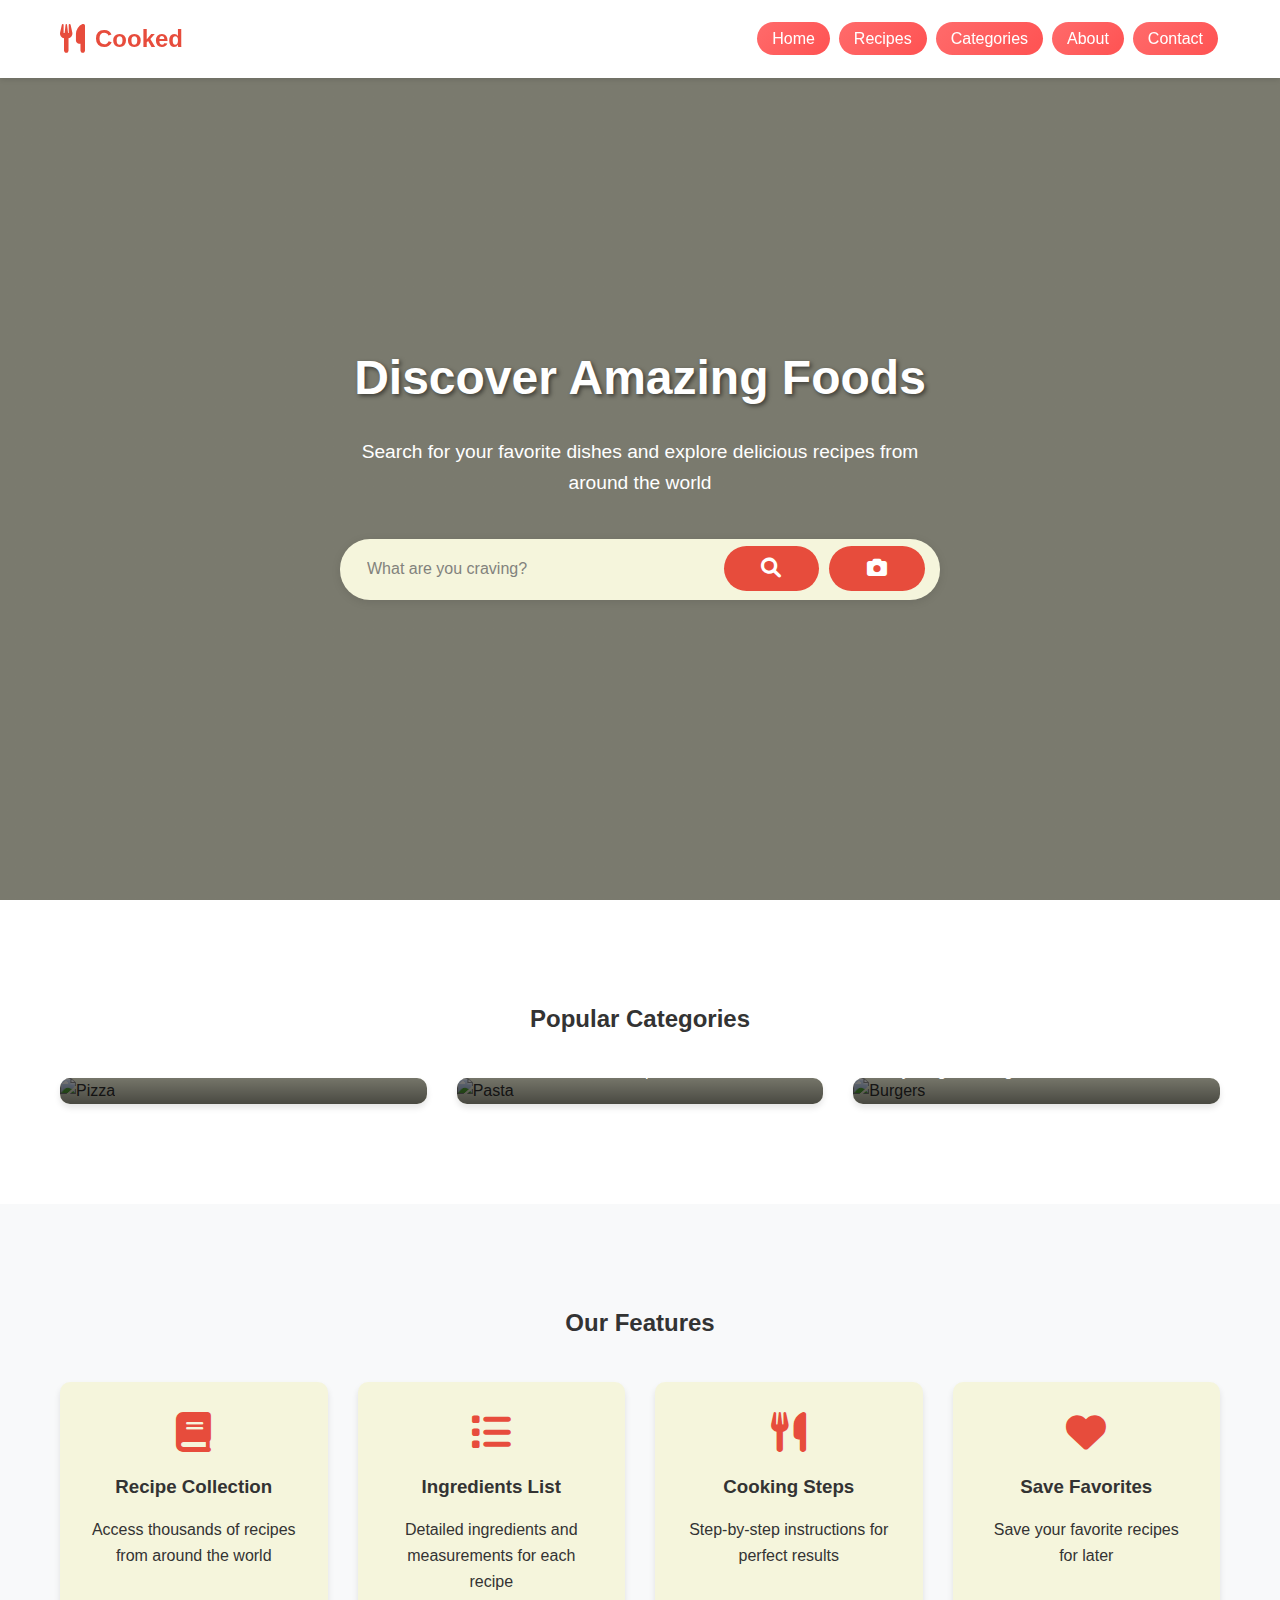
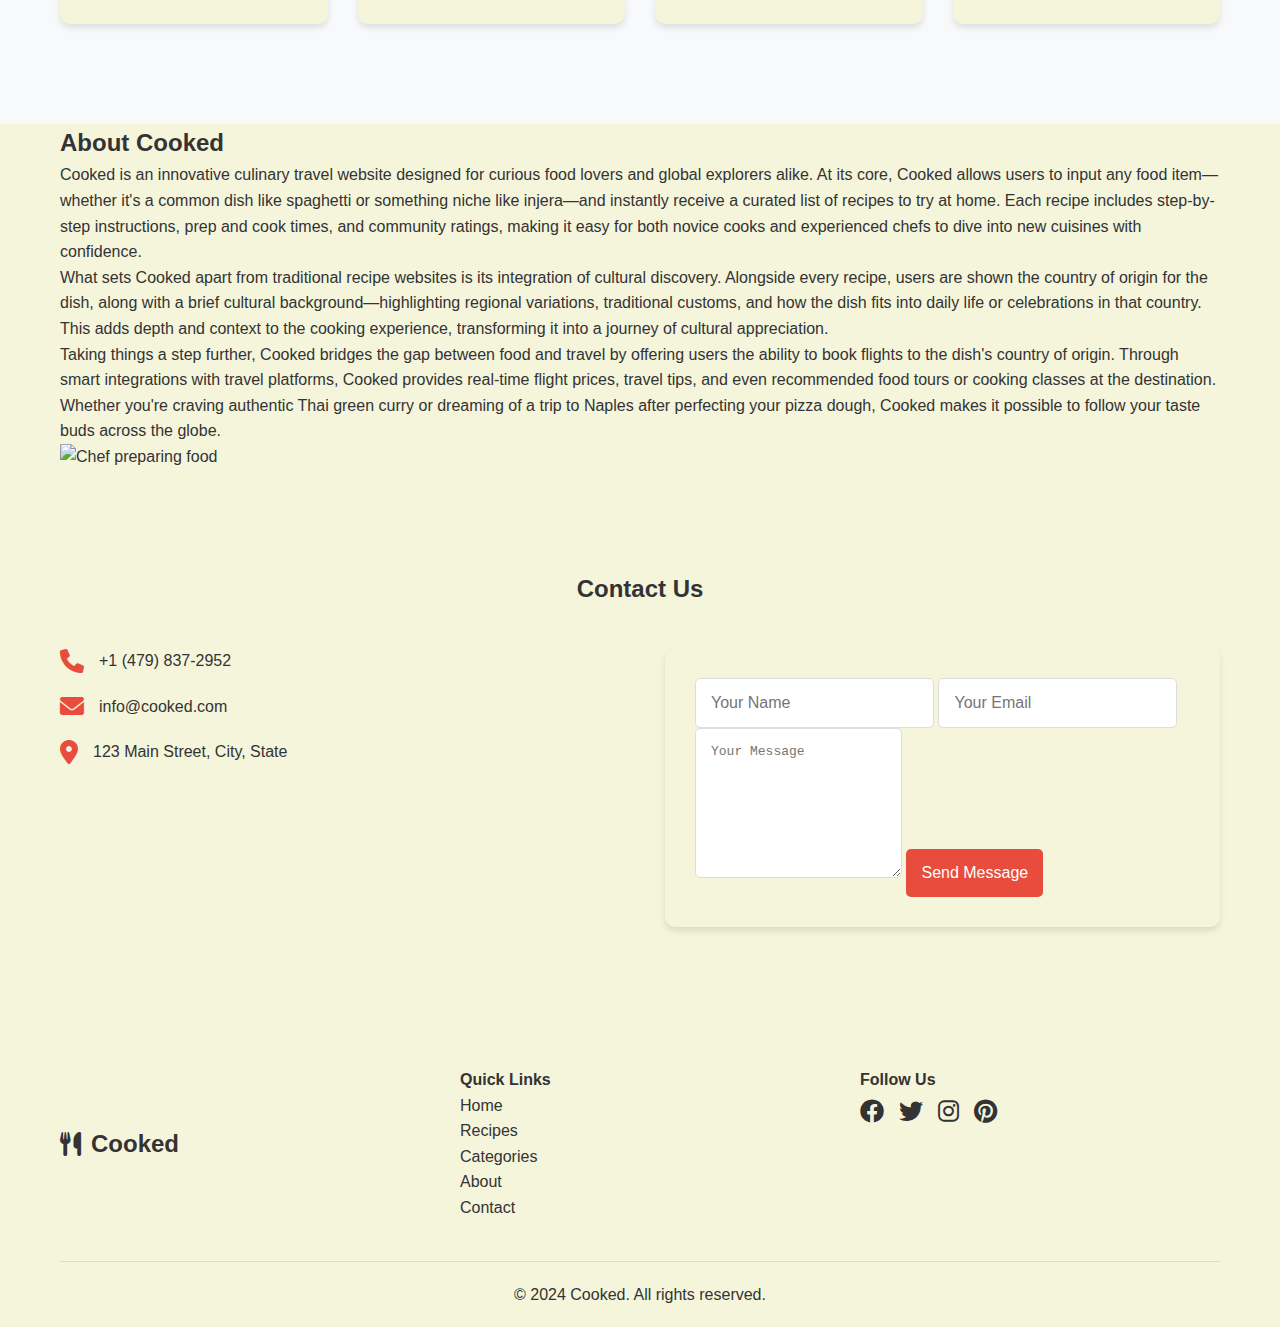
==== commit e9d7960f: "Add files via upload" ====
--- a/index.html
+++ b/index.html
@@ -1,196 +1,364 @@
-<!DOCTYPE html>
-<html lang="en">
-<head>
-    <meta charset="UTF-8">
-    <meta name="viewport" content="width=device-width, initial-scale=1.0">
-    <title>Cooked - Discover Delicious Recipes</title>
-    <link rel="stylesheet" href="styles.css">
-    <link rel="stylesheet" href="https://cdnjs.cloudflare.com/ajax/libs/font-awesome/6.0.0/css/all.min.css">
-</head>
-<body>
-    <!-- Navigation -->
-    <nav class="navbar">
-        <div class="container">
-            <div class="logo">
-                <i class="fas fa-utensils"></i>
-                Cooked
-            </div>
-            <ul class="nav-links">
-                <li><a href="#home">Home</a></li>
-                <li><a href="#recipes">Recipes</a></li>
-                <li><a href="#categories">Categories</a></li>
-                <li><a href="#about">About</a></li>
-                <li><a href="#contact">Contact</a></li>
-            </ul>
-        </div>
-    </nav>
-
-    <!-- Hero Section -->
-    <section class="hero" id="home">
-        <div class="container">
-            <h1>Discover Amazing Foods</h1>
-            <p>Search for your favorite dishes and explore delicious recipes from around the world</p>
-            <div class="search-container">
-                <div class="search-box">
-                    <input type="text" id="food-search" placeholder="Search for foods...">
-                    <button class="search-button" onclick="handleSearch()">
-                        <i class="fas fa-search"></i>
-                    </button>
-                </div>
-                <div class="category-select">
-                    <select id="category-select">
-                        <option value="">All Categories</option>
-                        <option value="pizza">Pizza</option>
-                        <option value="pasta">Pasta</option>
-                        <option value="burger">Burgers</option>
-                        <option value="sushi">Sushi</option>
-                        <option value="dessert">Desserts</option>
-                        <option value="vegetarian">Vegetarian</option>
-                    </select>
-                </div>
-            </div>
-        </div>
-    </section>
-
-    <!-- Popular Categories -->
-    <section class="categories" id="categories">
-        <div class="container">
-            <h2>Popular Categories</h2>
-            <div class="category-grid">
-                <div class="category-card">
-                    <img src="https://images.unsplash.com/photo-1513104890138-7c749659a591?ixlib=rb-1.2.1&auto=format&fit=crop&w=500&q=60" alt="Pizza">
-                    <div class="category-info">
-                        <h3>Pizza</h3>
-                        <p>Italian classics and creative twists</p>
-                    </div>
-                </div>
-                <div class="category-card">
-                    <img src="https://images.unsplash.com/photo-1555949258-eb67b1ef0ceb?ixlib=rb-1.2.1&auto=format&fit=crop&w=500&q=60" alt="Pasta">
-                    <div class="category-info">
-                        <h3>Pasta</h3>
-                        <p>Traditional and modern pasta dishes</p>
-                    </div>
-                </div>
-                <div class="category-card">
-                    <img src="https://images.unsplash.com/photo-1568901346375-23c9450c58cd?ixlib=rb-1.2.1&auto=format&fit=crop&w=500&q=60" alt="Burgers">
-                    <div class="category-info">
-                        <h3>Burgers</h3>
-                        <p>Juicy burgers and gourmet creations</p>
-                    </div>
-                </div>
-            </div>
-        </div>
-    </section>
-
-    <!-- Services -->
-    <section class="services" id="services">
-        <div class="container">
-            <h2>Our Features</h2>
-            <div class="services-grid">
-                <div class="service-card">
-                    <i class="fas fa-book"></i>
-                    <h3>Recipe Collection</h3>
-                    <p>Access thousands of recipes from around the world</p>
-                </div>
-                <div class="service-card">
-                    <i class="fas fa-list"></i>
-                    <h3>Ingredients List</h3>
-                    <p>Detailed ingredients and measurements for each recipe</p>
-                </div>
-                <div class="service-card">
-                    <i class="fas fa-utensils"></i>
-                    <h3>Cooking Steps</h3>
-                    <p>Step-by-step instructions for perfect results</p>
-                </div>
-                <div class="service-card">
-                    <i class="fas fa-heart"></i>
-                    <h3>Save Favorites</h3>
-                    <p>Save your favorite recipes for later</p>
-                </div>
-            </div>
-        </div>
-    </section>
-
-    <!-- Contact Section -->
-    <section class="contact" id="contact">
-        <div class="container">
-            <h2>Contact Us</h2>
-            <div class="contact-grid">
-                <div class="contact-info">
-                    <div class="info-item">
-                        <i class="fas fa-phone"></i>
-                        <p>+1 (555) 123-4567</p>
-                    </div>
-                    <div class="info-item">
-                        <i class="fas fa-envelope"></i>
-                        <p>info@foodexplorer.com</p>
-                    </div>
-                    <div class="info-item">
-                        <i class="fas fa-map-marker-alt"></i>
-                        <p>123 Food Street, Culinary City</p>
-                    </div>
-                </div>
-                <form class="contact-form">
-                    <input type="text" placeholder="Your Name">
-                    <input type="email" placeholder="Your Email">
-                    <textarea placeholder="Your Message"></textarea>
-                    <button type="submit">Send Message</button>
-                </form>
-            </div>
-        </div>
-    </section>
-
-    <!-- Footer -->
-    <footer>
-        <div class="container">
-            <div class="footer-content">
-                <div class="footer-logo">
-                    <i class="fas fa-utensils"></i>
-                    Cooked
-                </div>
-                <div class="footer-links">
-                    <h4>Quick Links</h4>
-                    <ul>
-                        <li><a href="#home">Home</a></li>
-                        <li><a href="#recipes">Recipes</a></li>
-                        <li><a href="#categories">Categories</a></li>
-                        <li><a href="#about">About</a></li>
-                        <li><a href="#contact">Contact</a></li>
-                    </ul>
-                </div>
-                <div class="social-links">
-                    <h4>Follow Us</h4>
-                    <div class="social-icons">
-                        <a href="#"><i class="fab fa-facebook"></i></a>
-                        <a href="#"><i class="fab fa-twitter"></i></a>
-                        <a href="#"><i class="fab fa-instagram"></i></a>
-                        <a href="#"><i class="fab fa-pinterest"></i></a>
-                    </div>
-                </div>
-            </div>
-            <div class="footer-bottom">
-                <p>&copy; 2024 Cooked. All rights reserved.</p>
-            </div>
-        </div>
-    </footer>
-
-    <script>
-        function handleSearch() {
-            const searchInput = document.getElementById('food-search');
-            const categorySelect = document.getElementById('category-select');
-            const searchTerm = searchInput.value.trim().toLowerCase();
-            const category = categorySelect.value;
-            
-            // Redirect to recipes page with search parameters
-            window.location.href = `recipes.html?search=${encodeURIComponent(searchTerm)}&category=${encodeURIComponent(category)}`;
-        }
-
-        // Handle Enter key press
-        document.getElementById('food-search').addEventListener('keypress', function(e) {
-            if (e.key === 'Enter') {
-                handleSearch();
-            }
-        });
-    </script>
-</body>
+<!DOCTYPE html>
+<html lang="en">
+<head>
+    <meta charset="UTF-8">
+    <meta name="viewport" content="width=device-width, initial-scale=1.0">
+    <title>Cooked - Discover Delicious Recipes</title>
+    <link rel="stylesheet" href="styles.css">
+    <link rel="stylesheet" href="https://cdnjs.cloudflare.com/ajax/libs/font-awesome/6.0.0/css/all.min.css">
+</head>
+<body>
+    <!-- Navigation -->
+    <nav class="navbar">
+        <div class="container">
+            <div class="logo">
+                <i class="fas fa-utensils"></i>
+                Cooked
+            </div>
+            <ul class="nav-links">
+                <li><a href="#home">Home</a></li>
+                <li><a href="#recipes">Recipes</a></li>
+                <li><a href="#categories">Categories</a></li>
+                <li><a href="#about">About</a></li>
+                <li><a href="#contact">Contact</a></li>
+            </ul>
+        </div>
+    </nav>
+
+    <!-- Hero Section -->
+    <section class="hero" id="home">
+        <div class="container">
+            <h1>Discover Amazing Foods</h1>
+            <p>Search for your favorite dishes and explore delicious recipes from around the world</p>
+            <div class="search-container">
+                <input type="text" id="food-search" placeholder="What are you craving?">
+                <button class="search-button" onclick="handleSearch()">
+                    <i class="fas fa-search"></i>
+                </button>
+                <button class="camera-button" onclick="openCamera()">
+                    <i class="fas fa-camera"></i>
+                </button>
+            </div>
+        </div>
+    </section>
+
+    <!-- Popular Categories -->
+    <section class="categories" id="categories">
+        <div class="container">
+            <h2>Popular Categories</h2>
+            <div class="category-grid">
+                <div class="category-card">
+                    <img src="https://images.unsplash.com/photo-1513104890138-7c749659a591?ixlib=rb-1.2.1&auto=format&fit=crop&w=500&q=60" alt="Pizza">
+                    <div class="category-info">
+                        <h3>Pizza</h3>
+                        <p>Italian classics and creative twists</p>
+                    </div>
+                </div>
+                <div class="category-card">
+                    <img src="https://images.unsplash.com/photo-1555949258-eb67b1ef0ceb?ixlib=rb-1.2.1&auto=format&fit=crop&w=500&q=60" alt="Pasta">
+                    <div class="category-info">
+                        <h3>Pasta</h3>
+                        <p>Traditional and modern pasta dishes</p>
+                    </div>
+                </div>
+                <div class="category-card">
+                    <img src="https://images.unsplash.com/photo-1568901346375-23c9450c58cd?ixlib=rb-1.2.1&auto=format&fit=crop&w=500&q=60" alt="Burgers">
+                    <div class="category-info">
+                        <h3>Burgers</h3>
+                        <p>Juicy burgers and gourmet creations</p>
+                    </div>
+                </div>
+            </div>
+        </div>
+    </section>
+
+    <!-- Services -->
+    <section class="services" id="services">
+        <div class="container">
+            <h2>Our Features</h2>
+            <div class="services-grid">
+                <div class="service-card">
+                    <i class="fas fa-book"></i>
+                    <h3>Recipe Collection</h3>
+                    <p>Access thousands of recipes from around the world</p>
+                </div>
+                <div class="service-card">
+                    <i class="fas fa-list"></i>
+                    <h3>Ingredients List</h3>
+                    <p>Detailed ingredients and measurements for each recipe</p>
+                </div>
+                <div class="service-card">
+                    <i class="fas fa-utensils"></i>
+                    <h3>Cooking Steps</h3>
+                    <p>Step-by-step instructions for perfect results</p>
+                </div>
+                <div class="service-card">
+                    <i class="fas fa-heart"></i>
+                    <h3>Save Favorites</h3>
+                    <p>Save your favorite recipes for later</p>
+                </div>
+            </div>
+        </div>
+    </section>
+
+    <!-- About Section -->
+    <section class="about" id="about">
+        <div class="container">
+            <h2>About Cooked</h2>
+            <div class="about-content">
+                <div class="about-text">
+                    <p>Cooked is an innovative culinary travel website designed for curious food lovers and global explorers alike. At its core, Cooked allows users to input any food item—whether it's a common dish like spaghetti or something niche like injera—and instantly receive a curated list of recipes to try at home. Each recipe includes step-by-step instructions, prep and cook times, and community ratings, making it easy for both novice cooks and experienced chefs to dive into new cuisines with confidence.</p>
+                    
+                    <p>What sets Cooked apart from traditional recipe websites is its integration of cultural discovery. Alongside every recipe, users are shown the country of origin for the dish, along with a brief cultural background—highlighting regional variations, traditional customs, and how the dish fits into daily life or celebrations in that country. This adds depth and context to the cooking experience, transforming it into a journey of cultural appreciation.</p>
+                    
+                    <p>Taking things a step further, Cooked bridges the gap between food and travel by offering users the ability to book flights to the dish's country of origin. Through smart integrations with travel platforms, Cooked provides real-time flight prices, travel tips, and even recommended food tours or cooking classes at the destination. Whether you're craving authentic Thai green curry or dreaming of a trip to Naples after perfecting your pizza dough, Cooked makes it possible to follow your taste buds across the globe.</p>
+                </div>
+                <div class="about-image">
+                    <img src="https://images.unsplash.com/photo-1556911220-bff31c812dba?ixlib=rb-1.2.1&auto=format&fit=crop&w=800&q=80" alt="Chef preparing food">
+                </div>
+            </div>
+        </div>
+    </section>
+
+    <!-- Contact Section -->
+    <section class="contact" id="contact">
+        <div class="container">
+            <h2>Contact Us</h2>
+            <div class="contact-grid">
+                <div class="contact-info">
+                    <div class="info-item">
+                        <i class="fas fa-phone"></i>
+                        <span>+1 (479) 837-2952</span>
+                    </div>
+                    <div class="info-item">
+                        <i class="fas fa-envelope"></i>
+                        <span>info@cooked.com</span>
+                    </div>
+                    <div class="info-item">
+                        <i class="fas fa-map-marker-alt"></i>
+                        <span>123 Main Street, City, State</span>
+                    </div>
+                </div>
+                <form class="contact-form">
+                    <input type="text" placeholder="Your Name">
+                    <input type="email" placeholder="Your Email">
+                    <textarea placeholder="Your Message"></textarea>
+                    <button type="submit">Send Message</button>
+                </form>
+            </div>
+        </div>
+    </section>
+
+    <!-- Footer -->
+    <footer>
+        <div class="container">
+            <div class="footer-content">
+                <div class="footer-logo">
+                    <i class="fas fa-utensils"></i>
+                    Cooked
+                </div>
+                <div class="footer-links">
+                    <h4>Quick Links</h4>
+                    <ul>
+                        <li><a href="#home">Home</a></li>
+                        <li><a href="#recipes">Recipes</a></li>
+                        <li><a href="#categories">Categories</a></li>
+                        <li><a href="#about">About</a></li>
+                        <li><a href="#contact">Contact</a></li>
+                    </ul>
+                </div>
+                <div class="social-links">
+                    <h4>Follow Us</h4>
+                    <div class="social-icons">
+                        <a href="#"><i class="fab fa-facebook"></i></a>
+                        <a href="#"><i class="fab fa-twitter"></i></a>
+                        <a href="#"><i class="fab fa-instagram"></i></a>
+                        <a href="#"><i class="fab fa-pinterest"></i></a>
+                    </div>
+                </div>
+            </div>
+            <div class="footer-bottom">
+                <p>&copy; 2024 Cooked. All rights reserved.</p>
+            </div>
+        </div>
+    </footer>
+
+    <!-- Camera Modal -->
+    <div class="camera-modal">
+        <div class="camera-content">
+            <div class="camera-header">
+                <h2>Take a Photo</h2>
+                <button class="close-camera" onclick="closeCamera()">
+                    <i class="fas fa-times"></i>
+                </button>
+            </div>
+            <div class="camera-container">
+                <video id="camera-feed" autoplay playsinline></video>
+                <canvas id="camera-canvas" style="display: none;"></canvas>
+            </div>
+            <div class="camera-controls">
+                <button class="capture-button" onclick="capturePhoto()">
+                    <i class="fas fa-camera"></i>
+                </button>
+            </div>
+        </div>
+    </div>
+
+    <script>
+        function handleSearch() {
+            const searchInput = document.getElementById('food-search');
+            const searchTerm = searchInput.value.trim().toLowerCase();
+            
+            // Redirect to recipes page with search parameters
+            window.location.href = `recipes.html?search=${encodeURIComponent(searchTerm)}`;
+        }
+
+        // Handle Enter key press
+        document.getElementById('food-search').addEventListener('keypress', function(e) {
+            if (e.key === 'Enter') {
+                handleSearch();
+            }
+        });
+
+        // Camera Interface
+        const cameraModal = document.querySelector('.camera-modal');
+        let stream = null;
+        let currentPhoto = null;
+
+        function openCamera() {
+            cameraModal.style.display = 'flex';
+            navigator.mediaDevices.getUserMedia({ video: true })
+                .then(s => {
+                    stream = s;
+                    const video = document.getElementById('camera-feed');
+                    video.srcObject = stream;
+                })
+                .catch(err => {
+                    console.error('Error accessing camera:', err);
+                    alert('Could not access camera. Please ensure you have granted camera permissions.');
+                });
+        }
+
+        function closeCamera() {
+            cameraModal.style.display = 'none';
+            if (stream) {
+                stream.getTracks().forEach(track => track.stop());
+                stream = null;
+            }
+        }
+
+        function capturePhoto() {
+            const video = document.getElementById('camera-feed');
+            const canvas = document.getElementById('camera-canvas');
+            const context = canvas.getContext('2d');
+
+            // Set canvas dimensions to match video
+            canvas.width = video.videoWidth;
+            canvas.height = video.videoHeight;
+
+            // Draw the current video frame to the canvas
+            context.drawImage(video, 0, 0, canvas.width, canvas.height);
+
+            // Get image data and analyze colors
+            const imageData = context.getImageData(0, 0, canvas.width, canvas.height);
+            const colors = analyzeColors(imageData);
+            const suggestedFood = suggestFoodFromColors(colors);
+            
+            // Update search input with suggested food
+            const searchInput = document.getElementById('food-search');
+            searchInput.value = suggestedFood;
+            
+            // Close the camera after capture
+            closeCamera();
+        }
+
+        function analyzeColors(imageData) {
+            const data = imageData.data;
+            const colorCounts = {};
+            
+            // Sample every 4th pixel (RGBA) to improve performance
+            for (let i = 0; i < data.length; i += 16) {
+                const r = data[i];
+                const g = data[i + 1];
+                const b = data[i + 2];
+                
+                // Convert to hex color
+                const hex = rgbToHex(r, g, b);
+                
+                // Count color occurrences
+                colorCounts[hex] = (colorCounts[hex] || 0) + 1;
+            }
+            
+            // Sort colors by frequency
+            return Object.entries(colorCounts)
+                .sort((a, b) => b[1] - a[1])
+                .slice(0, 5)
+                .map(([color]) => color);
+        }
+
+        function rgbToHex(r, g, b) {
+            return '#' + [r, g, b].map(x => {
+                const hex = x.toString(16);
+                return hex.length === 1 ? '0' + hex : hex;
+            }).join('');
+        }
+
+        function suggestFoodFromColors(colors) {
+            // Color to food mapping
+            const colorToFood = {
+                '#FF0000': 'tomato', // Red
+                '#FFA500': 'orange', // Orange
+                '#FFFF00': 'banana', // Yellow
+                '#008000': 'lettuce', // Green
+                '#0000FF': 'blueberry', // Blue
+                '#800080': 'eggplant', // Purple
+                '#A52A2A': 'chocolate', // Brown
+                '#FFFFFF': 'rice', // White
+                '#000000': 'blackberry', // Black
+                '#FFC0CB': 'strawberry', // Pink
+            };
+
+            // Find the closest matching color
+            let bestMatch = '';
+            let minDistance = Infinity;
+
+            for (const color of colors) {
+                for (const [foodColor, food] of Object.entries(colorToFood)) {
+                    const distance = colorDistance(color, foodColor);
+                    if (distance < minDistance) {
+                        minDistance = distance;
+                        bestMatch = food;
+                    }
+                }
+            }
+
+            return bestMatch || 'food';
+        }
+
+        function colorDistance(color1, color2) {
+            // Convert hex to RGB
+            const r1 = parseInt(color1.slice(1, 3), 16);
+            const g1 = parseInt(color1.slice(3, 5), 16);
+            const b1 = parseInt(color1.slice(5, 7), 16);
+            
+            const r2 = parseInt(color2.slice(1, 3), 16);
+            const g2 = parseInt(color2.slice(3, 5), 16);
+            const b2 = parseInt(color2.slice(5, 7), 16);
+            
+            // Calculate Euclidean distance
+            return Math.sqrt(
+                Math.pow(r2 - r1, 2) +
+                Math.pow(g2 - g1, 2) +
+                Math.pow(b2 - b1, 2)
+            );
+        }
+
+        // Add event listener to close camera when clicking outside
+        cameraModal.addEventListener('click', (e) => {
+            if (e.target === cameraModal) {
+                closeCamera();
+            }
+        });
+    </script>
+</body>
 </html> --- a/styles.css
+++ b/styles.css
@@ -1,941 +1,1920 @@
-/* Reset and Base Styles */
-* {
-    margin: 0;
-    padding: 0;
-    box-sizing: border-box;
-}
-
-body {
-    font-family: 'Arial', sans-serif;
-    line-height: 1.6;
-    color: #333;
-    background-color: #f8f9fa;
-}
-
-.container {
-    max-width: 1200px;
-    margin: 0 auto;
-    padding: 0 20px;
-}
-
-/* Navigation */
-.navbar {
-    background-color: #fff;
-    box-shadow: 0 2px 5px rgba(0,0,0,0.1);
-    position: fixed;
-    width: 100%;
-    top: 0;
-    z-index: 1000;
-}
-
-.navbar .container {
-    display: flex;
-    justify-content: space-between;
-    align-items: center;
-    padding: 20px;
-}
-
-.logo {
-    font-size: 1.5em;
-    font-weight: bold;
-    color: #e74c3c;
-    display: flex;
-    align-items: center;
-    gap: 10px;
-}
-
-.logo i {
-    font-size: 1.2em;
-}
-
-.nav-links {
-    display: flex;
-    list-style: none;
-    gap: 20px;
-}
-
-.nav-links a {
-    text-decoration: none;
-    color: #333;
-    font-weight: 500;
-    transition: color 0.3s ease;
-}
-
-.nav-links a:hover {
-    color: #e74c3c;
-}
-
-/* Hero Section */
-.hero {
-    height: 100vh;
-    background: linear-gradient(rgba(0,0,0,0.5), rgba(0,0,0,0.5)), 
-                url('https://images.unsplash.com/photo-1504674900247-0877df9cc836?ixlib=rb-1.2.1&auto=format&fit=crop&w=1950&q=80');
-    background-size: cover;
-    background-position: center;
-    display: flex;
-    align-items: center;
-    text-align: center;
-    color: white;
-    padding-top: 80px;
-}
-
-.hero h1 {
-    font-size: 3em;
-    margin-bottom: 20px;
-    text-shadow: 2px 2px 4px rgba(0,0,0,0.5);
-}
-
-.hero p {
-    font-size: 1.2em;
-    margin-bottom: 40px;
-    max-width: 600px;
-    margin-left: auto;
-    margin-right: auto;
-}
-
-/* Search Container */
-.search-container {
-    background: rgba(255, 255, 255, 0.9);
-    padding: 30px;
-    border-radius: 10px;
-    max-width: 800px;
-    margin: 0 auto;
-    box-shadow: 0 5px 15px rgba(0,0,0,0.2);
-}
-
-.search-box {
-    display: flex;
-    align-items: center;
-    gap: 10px;
-    margin-bottom: 20px;
-}
-
-.search-box input {
-    flex: 1;
-    padding: 15px;
-    border: 1px solid #ddd;
-    border-radius: 5px;
-    font-size: 1em;
-}
-
-.search-button {
-    background: #e74c3c;
-    color: white;
-    border: none;
-    padding: 15px 25px;
-    border-radius: 5px;
-    cursor: pointer;
-    transition: background-color 0.3s ease;
-}
-
-.search-button:hover {
-    background: #c0392b;
-}
-
-.category-select {
-    width: 100%;
-}
-
-.category-select select {
-    width: 100%;
-    padding: 15px;
-    border: 1px solid #ddd;
-    border-radius: 5px;
-    font-size: 1em;
-    background-color: white;
-}
-
-/* Categories Section */
-.categories {
-    padding: 100px 0;
-    background-color: #fff;
-}
-
-.categories h2 {
-    text-align: center;
-    margin-bottom: 40px;
-    color: #333;
-}
-
-.category-grid {
-    display: grid;
-    grid-template-columns: repeat(auto-fit, minmax(300px, 1fr));
-    gap: 30px;
-}
-
-.category-card {
-    position: relative;
-    border-radius: 10px;
-    overflow: hidden;
-    box-shadow: 0 3px 10px rgba(0,0,0,0.1);
-    transition: transform 0.3s ease;
-}
-
-.category-card:hover {
-    transform: translateY(-5px);
-}
-
-.category-card img {
-    width: 100%;
-    height: 200px;
-    object-fit: cover;
-}
-
-.category-info {
-    position: absolute;
-    bottom: 0;
-    left: 0;
-    right: 0;
-    padding: 20px;
-    background: linear-gradient(transparent, rgba(0,0,0,0.7));
-    color: white;
-}
-
-.category-info h3 {
-    margin-bottom: 5px;
-}
-
-/* Services Section */
-.services {
-    padding: 100px 0;
-    background-color: #f8f9fa;
-}
-
-.services h2 {
-    text-align: center;
-    margin-bottom: 40px;
-    color: #333;
-}
-
-.services-grid {
-    display: grid;
-    grid-template-columns: repeat(auto-fit, minmax(250px, 1fr));
-    gap: 30px;
-}
-
-.service-card {
-    background: white;
-    padding: 30px;
-    border-radius: 10px;
-    text-align: center;
-    box-shadow: 0 3px 10px rgba(0,0,0,0.1);
-    transition: transform 0.3s ease;
-}
-
-.service-card:hover {
-    transform: translateY(-5px);
-}
-
-.service-card i {
-    font-size: 2.5em;
-    color: #e74c3c;
-    margin-bottom: 20px;
-}
-
-.service-card h3 {
-    margin-bottom: 15px;
-    color: #333;
-}
-
-/* Contact Section */
-.contact {
-    padding: 100px 0;
-    background-color: #fff;
-}
-
-.contact h2 {
-    text-align: center;
-    margin-bottom: 40px;
-    color: #333;
-}
-
-.contact-grid {
-    display: grid;
-    grid-template-columns: repeat(auto-fit, minmax(300px, 1fr));
-    gap: 50px;
-}
-
-.contact-info {
-    display: flex;
-    flex-direction: column;
-    gap: 20px;
-}
-
-.info-item {
-    display: flex;
-    align-items: center;
-    gap: 15px;
-}
-
-.info-item i {
-    font-size: 1.5em;
-    color: #e74c3c;
-}
-
-.contact-form {
-    display: flex;
-    flex-direction: column;
-    gap: 20px;
-}
-
-.contact-form input,
-.contact-form textarea {
-    padding: 15px;
-    border: 1px solid #ddd;
-    border-radius: 5px;
-    font-size: 1em;
-}
-
-.contact-form textarea {
-    height: 150px;
-    resize: vertical;
-}
-
-.contact-form button {
-    background: #e74c3c;
-    color: white;
-    border: none;
-    padding: 15px;
-    border-radius: 5px;
-    cursor: pointer;
-    font-size: 1em;
-    transition: background-color 0.3s ease;
-}
-
-.contact-form button:hover {
-    background: #c0392b;
-}
-
-/* Footer */
-footer {
-    background-color: #333;
-    color: white;
-    padding: 50px 0 20px;
-}
-
-.footer-content {
-    display: grid;
-    grid-template-columns: repeat(auto-fit, minmax(250px, 1fr));
-    gap: 40px;
-    margin-bottom: 40px;
-}
-
-.footer-logo {
-    display: flex;
-    align-items: center;
-    gap: 10px;
-    font-size: 1.5em;
-    font-weight: bold;
-}
-
-.footer-links ul {
-    list-style: none;
-}
-
-.footer-links a {
-    color: white;
-    text-decoration: none;
-    transition: color 0.3s ease;
-}
-
-.footer-links a:hover {
-    color: #e74c3c;
-}
-
-.social-icons {
-    display: flex;
-    gap: 15px;
-}
-
-.social-icons a {
-    color: white;
-    font-size: 1.5em;
-    transition: color 0.3s ease;
-}
-
-.social-icons a:hover {
-    color: #e74c3c;
-}
-
-.footer-bottom {
-    text-align: center;
-    padding-top: 20px;
-    border-top: 1px solid rgba(255,255,255,0.1);
-}
-
-/* Responsive Design */
-@media (max-width: 768px) {
-    .navbar .container {
-        flex-direction: column;
-    }
-
-    .nav-links {
-        margin-top: 20px;
-        flex-direction: column;
-        text-align: center;
-    }
-
-    .hero h1 {
-        font-size: 2em;
-    }
-
-    .search-container {
-        padding: 20px;
-    }
-
-    .search-box {
-        flex-direction: column;
-    }
-
-    .category-grid,
-    .services-grid {
-        grid-template-columns: 1fr;
-    }
-}
-
-/* Gallery Section */
-.gallery {
-    padding: 100px 0;
-    background-color: #f8f9fa;
-}
-
-.gallery h2 {
-    text-align: center;
-    margin-bottom: 40px;
-    color: #333;
-}
-
-.gallery-grid {
-    display: grid;
-    grid-template-columns: repeat(auto-fill, minmax(300px, 1fr));
-    gap: 30px;
-    padding: 20px;
-}
-
-.food-card {
-    position: relative;
-    border-radius: 10px;
-    overflow: hidden;
-    box-shadow: 0 3px 10px rgba(0,0,0,0.1);
-    transition: transform 0.3s ease;
-    cursor: pointer;
-}
-
-.food-card:hover {
-    transform: translateY(-5px);
-}
-
-.food-card img {
-    width: 100%;
-    height: 250px;
-    object-fit: cover;
-}
-
-.food-info {
-    position: absolute;
-    bottom: 0;
-    left: 0;
-    right: 0;
-    padding: 20px;
-    background: linear-gradient(transparent, rgba(0,0,0,0.7));
-    color: white;
-}
-
-.food-info h3 {
-    margin: 0;
-    font-size: 1.2em;
-}
-
-.no-results {
-    text-align: center;
-    grid-column: 1 / -1;
-    padding: 40px;
-    color: #666;
-    font-size: 1.2em;
-}
-
-/* Loading and Error States */
-.loading, .error {
-    text-align: center;
-    grid-column: 1 / -1;
-    padding: 40px;
-    color: #666;
-    font-size: 1.2em;
-}
-
-.error {
-    color: #e74c3c;
-}
-
-/* Recipe Details Section */
-.recipe-details {
-    padding: 2rem 0;
-    background-color: #f9f9f9;
-}
-
-.recipe-content {
-    display: grid;
-    grid-template-columns: 1fr 1fr;
-    gap: 2rem;
-    max-width: 1200px;
-    margin: 0 auto;
-    padding: 0 1rem;
-}
-
-.recipe-image img {
-    width: 100%;
-    height: auto;
-    border-radius: 8px;
-    box-shadow: 0 4px 6px rgba(0, 0, 0, 0.1);
-}
-
-.recipe-info h1 {
-    font-size: 2.5rem;
-    margin-bottom: 1.5rem;
-    color: #333;
-}
-
-.recipe-meta {
-    display: grid;
-    grid-template-columns: repeat(3, 1fr);
-    gap: 1rem;
-    margin-bottom: 2rem;
-}
-
-.meta-item {
-    display: flex;
-    align-items: center;
-    gap: 0.5rem;
-    padding: 0.5rem;
-    background-color: #fff;
-    border-radius: 4px;
-    box-shadow: 0 2px 4px rgba(0, 0, 0, 0.05);
-}
-
-.meta-item i {
-    color: #ff6b6b;
-}
-
-.recipe-section {
-    margin-bottom: 2rem;
-    padding: 1.5rem;
-    background-color: #fff;
-    border-radius: 8px;
-    box-shadow: 0 2px 4px rgba(0, 0, 0, 0.05);
-}
-
-.recipe-section h2 {
-    font-size: 1.5rem;
-    margin-bottom: 1rem;
-    color: #333;
-}
-
-.summary-content {
-    line-height: 1.6;
-    color: #666;
-}
-
-.nutrition-grid {
-    display: grid;
-    grid-template-columns: repeat(2, 1fr);
-    gap: 1rem;
-}
-
-.nutrition-item {
-    display: flex;
-    flex-direction: column;
-    align-items: center;
-    padding: 1rem;
-    background-color: #f5f5f5;
-    border-radius: 4px;
-}
-
-.nutrition-label {
-    font-size: 0.9rem;
-    color: #666;
-    margin-bottom: 0.5rem;
-}
-
-.nutrition-value {
-    font-size: 1.2rem;
-    font-weight: bold;
-    color: #333;
-}
-
-.diet-tags {
-    display: flex;
-    flex-wrap: wrap;
-    gap: 0.5rem;
-}
-
-.diet-tag {
-    padding: 0.5rem 1rem;
-    background-color: #e3f2fd;
-    color: #1976d2;
-    border-radius: 20px;
-    font-size: 0.9rem;
-}
-
-#recipe-ingredients,
-#recipe-instructions {
-    list-style: none;
-    padding: 0;
-}
-
-#recipe-ingredients li,
-#recipe-instructions li {
-    padding: 0.5rem 0;
-    border-bottom: 1px solid #eee;
-}
-
-#recipe-ingredients li:last-child,
-#recipe-instructions li:last-child {
-    border-bottom: none;
-}
-
-.origin-info {
-    text-align: center;
-}
-
-.book-flight-button {
-    display: flex;
-    align-items: center;
-    gap: 0.5rem;
-    padding: 1rem 2rem;
-    background-color: #ff6b6b;
-    color: white;
-    border: none;
-    border-radius: 4px;
-    font-size: 1rem;
-    cursor: pointer;
-    transition: background-color 0.3s ease;
-    margin-top: 1rem;
-}
-
-.book-flight-button:hover {
-    background-color: #ff5252;
-}
-
-.book-flight-button i {
-    font-size: 1.2rem;
-}
-
-/* Responsive Design */
-@media (max-width: 768px) {
-    .recipe-content {
-        grid-template-columns: 1fr;
-    }
-
-    .recipe-meta {
-        grid-template-columns: repeat(2, 1fr);
-    }
-
-    .nutrition-grid {
-        grid-template-columns: 1fr;
-    }
-}
-
-/* Loading State */
-.loading {
-    text-align: center;
-    padding: 2rem;
-    color: #666;
-}
-
-/* Error State */
-.error {
-    text-align: center;
-    padding: 2rem;
-    color: #ff6b6b;
-}
-
-.error p {
-    margin-bottom: 1rem;
-}
-
-.error-details {
-    font-size: 0.9rem;
-    color: #666;
-}
-
-.sample-recipes {
-    display: grid;
-    grid-template-columns: repeat(auto-fit, minmax(300px, 1fr));
-    gap: 2rem;
-    margin-top: 2rem;
-    padding: 1rem;
-}
-
-.sample-recipes .food-card {
-    background: white;
-    border-radius: 8px;
-    overflow: hidden;
-    box-shadow: 0 2px 4px rgba(0, 0, 0, 0.1);
-    transition: transform 0.3s ease;
-}
-
-.sample-recipes .food-card:hover {
-    transform: translateY(-5px);
-}
-
-.sample-recipes .food-card img {
-    width: 100%;
-    height: 200px;
-    object-fit: cover;
-}
-
-.sample-recipes .food-info {
-    padding: 1rem;
-}
-
-.sample-recipes .food-info h3 {
-    font-size: 1.2rem;
-    margin-bottom: 0.5rem;
-    color: #333;
-}
-
-.sample-recipes .food-info p {
-    margin: 0.25rem 0;
-    color: #666;
-    font-size: 0.9rem;
-}
-
-.sample-recipes .food-info .time {
-    display: flex;
-    align-items: center;
-    gap: 0.5rem;
-}
-
-.sample-recipes .food-info .time i {
-    color: #ff6b6b;
-}
-
-/* Responsive Design */
-@media (max-width: 768px) {
-    .sample-recipes {
-        grid-template-columns: 1fr;
-    }
-}
-
-/* No Results State */
-.no-results {
-    text-align: center;
-    padding: 2rem;
-    color: #666;
-}
-
-/* Flight Booking Styles */
-.flight-booking {
-    padding: 2rem 0;
-    background-color: #f9f9f9;
-}
-
-.flight-content {
-    max-width: 1200px;
-    margin: 0 auto;
-    padding: 0 1rem;
-}
-
-.recipe-info {
-    margin-bottom: 2rem;
-    text-align: center;
-}
-
-.origin-info {
-    background-color: white;
-    padding: 2rem;
-    border-radius: 8px;
-    box-shadow: 0 2px 4px rgba(0, 0, 0, 0.1);
-    margin-bottom: 2rem;
-}
-
-.origin-info h2 {
-    color: #333;
-    margin-bottom: 1rem;
-}
-
-.origin-info p {
-    color: #666;
-    line-height: 1.6;
-}
-
-.flight-search {
-    background: white;
-    padding: 2rem;
-    border-radius: 8px;
-    box-shadow: 0 2px 4px rgba(0, 0, 0, 0.1);
-    margin-bottom: 2rem;
-}
-
-.search-form {
-    display: grid;
-    grid-template-columns: repeat(auto-fit, minmax(200px, 1fr));
-    gap: 1rem;
-}
-
-.form-group {
-    display: flex;
-    flex-direction: column;
-    gap: 0.5rem;
-}
-
-.form-group label {
-    font-weight: 600;
-    color: #333;
-}
-
-.form-group input {
-    padding: 0.8rem;
-    border: 1px solid #ddd;
-    border-radius: 4px;
-    font-size: 1rem;
-}
-
-.search-button {
-    grid-column: 1 / -1;
-    padding: 1rem;
-    background-color: #ff6b6b;
-    color: white;
-    border: none;
-    border-radius: 4px;
-    font-size: 1rem;
-    cursor: pointer;
-    display: flex;
-    align-items: center;
-    justify-content: center;
-    gap: 0.5rem;
-    transition: background-color 0.3s ease;
-}
-
-.search-button:hover {
-    background-color: #ff5252;
-}
-
-.flight-results {
-    margin-top: 2rem;
-}
-
-.flight-results h2 {
-    margin-bottom: 1rem;
-    color: #333;
-}
-
-.flight-cards {
-    display: grid;
-    gap: 1rem;
-}
-
-.flight-card {
-    background: white;
-    padding: 1.5rem;
-    border-radius: 8px;
-    box-shadow: 0 2px 4px rgba(0, 0, 0, 0.1);
-}
-
-.flight-header {
-    display: flex;
-    justify-content: space-between;
-    align-items: center;
-    margin-bottom: 1rem;
-    padding-bottom: 1rem;
-    border-bottom: 1px solid #eee;
-}
-
-.airline {
-    font-weight: 600;
-    color: #333;
-}
-
-.flight-number {
-    color: #666;
-    font-size: 0.9rem;
-}
-
-.flight-details {
-    margin-bottom: 1rem;
-}
-
-.time {
-    display: flex;
-    align-items: center;
-    gap: 1rem;
-    margin-bottom: 0.5rem;
-}
-
-.departure, .arrival {
-    font-weight: 600;
-    color: #333;
-}
-
-.duration {
-    color: #666;
-    font-size: 0.9rem;
-}
-
-.flight-price {
-    display: flex;
-    justify-content: space-between;
-    align-items: center;
-    margin-top: 1rem;
-    padding-top: 1rem;
-    border-top: 1px solid #eee;
-}
-
-.price {
-    font-size: 1.2rem;
-    font-weight: 600;
-    color: #333;
-}
-
-.book-button {
-    padding: 0.8rem 1.5rem;
-    background-color: #ff6b6b;
-    color: white;
-    border: none;
-    border-radius: 4px;
-    cursor: pointer;
-    transition: background-color 0.3s ease;
-}
-
-.book-button:hover {
-    background-color: #ff5252;
-}
-
-/* Loading and Error States */
-.loading {
-    text-align: center;
-    padding: 2rem;
-    color: #666;
-}
-
-.no-results {
-    text-align: center;
-    padding: 2rem;
-    color: #666;
-    background: white;
-    border-radius: 8px;
-    box-shadow: 0 2px 4px rgba(0, 0, 0, 0.1);
-}
-
-/* Responsive Design */
-@media (max-width: 768px) {
-    .search-form {
-        grid-template-columns: 1fr;
-    }
-
-    .flight-card {
-        padding: 1rem;
-    }
-
-    .flight-header {
-        flex-direction: column;
-        align-items: flex-start;
-        gap: 0.5rem;
-    }
-
-    .flight-price {
-        flex-direction: column;
-        gap: 1rem;
-        align-items: flex-start;
-    }
+/* Reset and Base Styles */
+* {
+    margin: 0;
+    padding: 0;
+    box-sizing: border-box;
+}
+
+body {
+    font-family: 'Arial', sans-serif;
+    line-height: 1.6;
+    background-color: #F5F5DC;
+    color: #333;
+}
+
+.container {
+    max-width: 1200px;
+    margin: 0 auto;
+    padding: 0 20px;
+}
+
+/* Navigation */
+.navbar {
+    background-color: #fff;
+    box-shadow: 0 2px 5px rgba(0,0,0,0.1);
+    position: fixed;
+    width: 100%;
+    top: 0;
+    z-index: 1000;
+}
+
+.navbar .container {
+    display: flex;
+    justify-content: space-between;
+    align-items: center;
+    padding: 20px;
+}
+
+.logo {
+    font-size: 1.5em;
+    font-weight: bold;
+    color: #e74c3c;
+    display: flex;
+    align-items: center;
+    gap: 10px;
+}
+
+.logo i {
+    font-size: 1.2em;
+}
+
+.nav-links {
+    display: flex;
+    list-style: none;
+    gap: 5px;
+    margin-left: auto;
+}
+
+.nav-links a {
+    text-decoration: none;
+    color: #333;
+    font-weight: 500;
+    transition: all 0.3s ease;
+    padding: 8px 15px;
+    border-radius: 20px;
+    background: linear-gradient(135deg, #ff6b6b, #ff5252);
+    color: white;
+    margin: 0 2px;
+}
+
+.nav-links a:hover {
+    transform: translateY(-2px);
+    box-shadow: 0 4px 8px rgba(255, 107, 107, 0.3);
+}
+
+/* Hero Section */
+.hero {
+    height: 100vh;
+    background: linear-gradient(rgba(0,0,0,0.5), rgba(0,0,0,0.5)), 
+                url('https://t4.ftcdn.net/jpg/10/06/84/03/360_F_1006840350_6rupAgIgTnBF9CYw9LSb4fXoTaH1fqhJ.jpg');
+    background-size: cover;
+    background-position: center;
+    display: flex;
+    align-items: center;
+    text-align: center;
+    color: #fff;
+    padding-top: 40px;
+}
+
+.hero h1 {
+    font-size: 3em;
+    margin-bottom: 20px;
+    text-shadow: 2px 2px 4px rgba(0,0,0,0.5);
+}
+
+.hero p {
+    font-size: 1.2em;
+    margin-bottom: 40px;
+    max-width: 600px;
+    margin-left: auto;
+    margin-right: auto;
+}
+
+/* Search Container */
+.search-container {
+    display: flex;
+    align-items: center;
+    background-color: #F5F5DC;
+    border-radius: 30px;
+    padding: 8px 15px;
+    box-shadow: 0 2px 10px rgba(0, 0, 0, 0.1);
+    max-width: 800px;
+    margin: 0 auto;
+    position: relative;
+    transition: all 0.3s ease;
+    gap: 10px;
+}
+
+.search-container:hover {
+    box-shadow: 0 4px 15px rgba(0, 0, 0, 0.15);
+    transform: translateY(-2px);
+}
+
+.search-container input {
+    flex: 7;
+    border: none;
+    background: transparent;
+    padding: 12px;
+    font-size: 16px;
+    color: #333;
+    outline: none;
+    width: 70%;
+    height: 45px;
+}
+
+.search-container input::placeholder {
+    color: #666;
+    opacity: 0.8;
+}
+
+.search-container button {
+    flex: 1.5;
+    background: #e74c3c;
+    color: white;
+    border: none;
+    padding: 12px;
+    border-radius: 25px;
+    cursor: pointer;
+    transition: all 0.3s ease;
+    display: flex;
+    align-items: center;
+    justify-content: center;
+    min-width: 45px;
+    height: 45px;
+    line-height: 1;
+    margin-top: -2px;
+}
+
+.search-container button:hover {
+    background: #c0392b;
+    transform: scale(1.05);
+}
+
+.search-container button i {
+    font-size: 20px;
+    line-height: 1.5;
+    display: flex;
+    align-items: center;
+    justify-content: center;
+}
+
+/* Camera Button */
+.camera-button {
+    flex: 1.5;
+    background-color: #e74c3c;
+    border-radius: 25px;
+    display: flex;
+    align-items: center;
+    justify-content: center;
+    cursor: pointer;
+    box-shadow: 0 2px 10px rgba(0, 0, 0, 0.1);
+    transition: all 0.3s ease;
+    padding: 12px;
+    min-width: 45px;
+    height: 45px;
+    position: static;
+    line-height: 1;
+    margin-top: -2px;
+}
+
+.camera-button:hover {
+    background-color: #c0392b;
+    transform: scale(1.05);
+}
+
+.camera-button i {
+    font-size: 20px;
+    line-height: 1;
+    display: flex;
+    align-items: center;
+    justify-content: center;
+}
+
+/* Search Section */
+.search-section {
+    padding: 20px 0;
+    background-color: rgba(245, 245, 220, 0.9);
+    margin-top: 10px;
+    border-radius: 15px;
+    box-shadow: 0 4px 15px rgba(0, 0, 0, 0.1);
+}
+
+.search-section .container {
+    max-width: 800px;
+    margin: 0 auto;
+    padding: 0 20px;
+}
+
+/* Categories Section */
+.categories {
+    padding: 100px 0;
+    background-color: #fff;
+}
+
+.categories h2 {
+    text-align: center;
+    margin-bottom: 40px;
+    color: #333;
+}
+
+.category-grid {
+    display: grid;
+    grid-template-columns: repeat(auto-fit, minmax(300px, 1fr));
+    gap: 30px;
+}
+
+.category-card {
+    position: relative;
+    border-radius: 10px;
+    overflow: hidden;
+    box-shadow: 0 4px 6px rgba(0, 0, 0, 0.1);
+    transition: transform 0.3s ease;
+    background-color: #F5F5DC;
+}
+
+.category-card:hover {
+    transform: translateY(-5px);
+}
+
+.category-card img {
+    width: 100%;
+    height: 200px;
+    object-fit: cover;
+}
+
+.category-info {
+    position: absolute;
+    bottom: 0;
+    left: 0;
+    right: 0;
+    padding: 20px;
+    background: linear-gradient(transparent, rgba(0,0,0,0.7));
+    color: white;
+}
+
+.category-info h3 {
+    margin-bottom: 5px;
+}
+
+/* Services Section */
+.services {
+    padding: 100px 0;
+    background-color: #f8f9fa;
+}
+
+.services h2 {
+    text-align: center;
+    margin-bottom: 40px;
+    color: #333;
+}
+
+.services-grid {
+    display: grid;
+    grid-template-columns: repeat(auto-fit, minmax(250px, 1fr));
+    gap: 30px;
+}
+
+.service-card {
+    background-color: #F5F5DC;
+    padding: 30px;
+    border-radius: 10px;
+    text-align: center;
+    box-shadow: 0 4px 6px rgba(0, 0, 0, 0.1);
+    transition: transform 0.3s ease;
+}
+
+.service-card:hover {
+    transform: translateY(-5px);
+}
+
+.service-card i {
+    font-size: 2.5em;
+    color: #e74c3c;
+    margin-bottom: 20px;
+}
+
+.service-card h3 {
+    margin-bottom: 15px;
+    color: #333;
+}
+
+/* Contact Section */
+.contact {
+    padding: 100px 0;
+    background-color: #F5F5DC;
+}
+
+.contact h2 {
+    text-align: center;
+    margin-bottom: 40px;
+    color: #333;
+}
+
+.contact-grid {
+    display: grid;
+    grid-template-columns: repeat(auto-fit, minmax(300px, 1fr));
+    gap: 50px;
+}
+
+.contact-info {
+    display: flex;
+    flex-direction: column;
+    gap: 20px;
+}
+
+.info-item {
+    display: flex;
+    align-items: center;
+    gap: 15px;
+}
+
+.info-item i {
+    font-size: 1.5em;
+    color: #e74c3c;
+}
+
+.contact-form {
+    background-color: #F5F5DC;
+    padding: 30px;
+    border-radius: 10px;
+    box-shadow: 0 4px 6px rgba(0, 0, 0, 0.1);
+}
+
+.contact-form input,
+.contact-form textarea {
+    padding: 15px;
+    border: 1px solid #ddd;
+    border-radius: 5px;
+    font-size: 1em;
+}
+
+.contact-form textarea {
+    height: 150px;
+    resize: vertical;
+}
+
+.contact-form button {
+    background: #e74c3c;
+    color: white;
+    border: none;
+    padding: 15px;
+    border-radius: 5px;
+    cursor: pointer;
+    font-size: 1em;
+    transition: background-color 0.3s ease;
+}
+
+.contact-form button:hover {
+    background: #c0392b;
+}
+
+/* Footer */
+footer {
+    background-color: #F5F5DC;
+    color: #333;
+    padding: 40px 0 20px;
+}
+
+.footer-content {
+    display: grid;
+    grid-template-columns: repeat(auto-fit, minmax(250px, 1fr));
+    gap: 40px;
+    margin-bottom: 40px;
+}
+
+.footer-logo {
+    display: flex;
+    align-items: center;
+    gap: 10px;
+    font-size: 1.5em;
+    font-weight: bold;
+}
+
+.footer-links ul {
+    list-style: none;
+}
+
+.footer-links a {
+    color: #333;
+    text-decoration: none;
+    transition: color 0.3s ease;
+}
+
+.footer-links a:hover {
+    color: #e74c3c;
+}
+
+.social-icons {
+    display: flex;
+    gap: 15px;
+}
+
+.social-icons a {
+    color: #333;
+    font-size: 1.5em;
+    transition: color 0.3s ease;
+}
+
+.social-icons a:hover {
+    color: #e74c3c;
+}
+
+.footer-bottom {
+    text-align: center;
+    padding-top: 20px;
+    border-top: 1px solid rgba(0,0,0,0.1);
+}
+
+/* Responsive Design */
+@media (max-width: 768px) {
+    .navbar .container {
+        flex-direction: column;
+    }
+
+    .nav-links {
+        margin-top: 20px;
+        flex-direction: column;
+        text-align: center;
+    }
+
+    .hero h1 {
+        font-size: 2em;
+    }
+
+    .search-container {
+        max-width: 90%;
+        padding: 6px 12px;
+    }
+
+    .search-container input,
+    .search-container button,
+    .camera-button {
+        height: 40px;
+        padding: 10px;
+        min-width: 40px;
+    }
+
+    .search-container button i,
+    .camera-button i {
+        font-size: 18px;
+    }
+
+    .search-section {
+        padding: 30px 0;
+        margin-top: 15px;
+    }
+
+    .category-grid,
+    .services-grid {
+        grid-template-columns: 1fr;
+    }
+}
+
+@media (max-width: 480px) {
+    .search-container {
+        max-width: 95%;
+        padding: 5px 10px;
+    }
+
+    .search-container input,
+    .search-container button,
+    .camera-button {
+        height: 35px;
+        padding: 8px;
+        min-width: 35px;
+    }
+
+    .search-container button i,
+    .camera-button i {
+        font-size: 16px;
+    }
+}
+
+/* Gallery Section */
+.gallery {
+    padding: 100px 0;
+    background-color: #f8f9fa;
+}
+
+.gallery h2 {
+    text-align: center;
+    margin-bottom: 40px;
+    color: #333;
+}
+
+.gallery-grid {
+    display: grid;
+    grid-template-columns: repeat(auto-fill, minmax(300px, 1fr));
+    gap: 30px;
+    padding: 20px;
+}
+
+.food-card {
+    position: relative;
+    border-radius: 10px;
+    overflow: hidden;
+    box-shadow: 0 3px 10px rgba(0,0,0,0.1);
+    transition: transform 0.3s ease;
+    cursor: pointer;
+}
+
+.food-card:hover {
+    transform: translateY(-5px);
+}
+
+.food-card img {
+    width: 100%;
+    height: 250px;
+    object-fit: cover;
+}
+
+.food-info {
+    position: absolute;
+    bottom: 0;
+    left: 0;
+    right: 0;
+    padding: 20px;
+    background: linear-gradient(transparent, rgba(0,0,0,0.7));
+    color: white;
+}
+
+.food-info h3 {
+    margin: 0;
+    font-size: 1.2em;
+}
+
+.no-results {
+    text-align: center;
+    grid-column: 1 / -1;
+    padding: 40px;
+    color: #666;
+    font-size: 1.2em;
+}
+
+/* Loading and Error States */
+.loading, .error {
+    text-align: center;
+    grid-column: 1 / -1;
+    padding: 40px;
+    color: #666;
+    font-size: 1.2em;
+}
+
+.error {
+    color: #e74c3c;
+}
+
+/* Recipe Details Page */
+.recipe-details {
+    padding-top: 60px;
+    min-height: 100vh;
+    background-color: #f9f9f9;
+}
+
+.recipe-header {
+    position: relative;
+    width: 100%;
+    height: 400px;
+    overflow: hidden;
+    margin-bottom: 2rem;
+    box-shadow: 0 4px 6px rgba(0, 0, 0, 0.1);
+}
+
+.recipe-image {
+    width: 100%;
+    height: 100%;
+    object-fit: cover;
+}
+
+.recipe-content {
+    max-width: 1200px;
+    margin: 0 auto;
+    padding: 0 2rem;
+    display: grid;
+    grid-template-columns: 1fr 1fr;
+    gap: 2rem;
+}
+
+.recipe-title {
+    font-size: 2.5rem;
+    color: #333;
+    margin-bottom: 1.5rem;
+    grid-column: 1 / -1;
+}
+
+.recipe-meta {
+    display: grid;
+    grid-template-columns: repeat(3, 1fr);
+    gap: 1rem;
+    margin-bottom: 2rem;
+    grid-column: 1 / -1;
+}
+
+.recipe-meta-item {
+    display: flex;
+    align-items: center;
+    gap: 0.5rem;
+    padding: 0.5rem;
+    background-color: #fff;
+    border-radius: 4px;
+    box-shadow: 0 2px 4px rgba(0, 0, 0, 0.05);
+}
+
+.recipe-meta-item i {
+    color: #ff6b6b;
+}
+
+.recipe-summary {
+    margin-bottom: 2rem;
+    line-height: 1.6;
+    color: #666;
+    grid-column: 1 / -1;
+    background-color: #fff;
+    padding: 1.5rem;
+    border-radius: 8px;
+    box-shadow: 0 2px 4px rgba(0, 0, 0, 0.05);
+}
+
+.recipe-section {
+    margin-bottom: 3rem;
+    background-color: #fff;
+    padding: 1.5rem;
+    border-radius: 8px;
+    box-shadow: 0 2px 4px rgba(0, 0, 0, 0.05);
+}
+
+.recipe-section h3 {
+    color: #333;
+    margin-bottom: 1rem;
+    font-size: 1.5rem;
+}
+
+.ingredients-list {
+    list-style: none;
+    padding: 0;
+    display: grid;
+    grid-template-columns: repeat(auto-fill, minmax(250px, 1fr));
+    gap: 1rem;
+}
+
+.ingredient-item {
+    background: #f5f5f5;
+    padding: 1rem;
+    border-radius: 8px;
+    display: flex;
+    align-items: center;
+    gap: 0.5rem;
+    transition: transform 0.2s ease;
+}
+
+.ingredient-item:hover {
+    transform: translateY(-2px);
+}
+
+.ingredient-item i {
+    color: #ff6b6b;
+}
+
+.instructions-list {
+    list-style: none;
+    padding: 0;
+    counter-reset: instruction-counter;
+}
+
+.instruction-item {
+    background: #f5f5f5;
+    padding: 1.5rem;
+    border-radius: 8px;
+    margin-bottom: 1rem;
+    position: relative;
+    padding-left: 3rem;
+    transition: transform 0.2s ease;
+}
+
+.instruction-item:hover {
+    transform: translateX(5px);
+}
+
+.instruction-item::before {
+    counter-increment: instruction-counter;
+    content: counter(instruction-counter);
+    position: absolute;
+    left: 1rem;
+    top: 50%;
+    transform: translateY(-50%);
+    width: 2rem;
+    height: 2rem;
+    background: #ff6b6b;
+    color: white;
+    border-radius: 50%;
+    display: flex;
+    align-items: center;
+    justify-content: center;
+    font-weight: bold;
+}
+
+.nutrition-info {
+    display: grid;
+    grid-template-columns: repeat(auto-fill, minmax(200px, 1fr));
+    gap: 1rem;
+}
+
+.nutrition-item {
+    background: #f5f5f5;
+    padding: 1rem;
+    border-radius: 8px;
+    text-align: center;
+    transition: transform 0.2s ease;
+}
+
+.nutrition-item:hover {
+    transform: translateY(-2px);
+}
+
+.nutrition-item h4 {
+    color: #333;
+    margin-bottom: 0.5rem;
+}
+
+.origin-info {
+    background: #fff;
+    padding: 3rem;
+    border-radius: 12px;
+    text-align: center;
+    box-shadow: 0 4px 20px rgba(0, 0, 0, 0.1);
+    grid-column: 1 / -1;
+    margin-top: 2rem;
+    margin-bottom: 2rem;
+}
+
+.origin-info h3 {
+    color: #333;
+    margin-bottom: 1.5rem;
+    font-size: 2rem;
+    font-weight: 700;
+}
+
+.origin-info p {
+    margin-bottom: 2rem;
+    line-height: 1.8;
+    color: #666;
+    font-size: 1.2rem;
+    max-width: 800px;
+    margin-left: auto;
+    margin-right: auto;
+}
+
+.book-flight-btn {
+    background: linear-gradient(135deg, #ff6b6b, #ff5252);
+    color: white;
+    padding: 1.2rem 2.5rem;
+    border: none;
+    border-radius: 12px;
+    font-size: 1.2rem;
+    font-weight: 600;
+    cursor: pointer;
+    transition: all 0.3s ease;
+    text-decoration: none;
+    display: inline-flex;
+    align-items: center;
+    gap: 0.8rem;
+    box-shadow: 0 4px 15px rgba(255, 107, 107, 0.3);
+    position: relative;
+    overflow: hidden;
+}
+
+.book-flight-btn:hover {
+    background: linear-gradient(135deg, #ff5252, #ff6b6b);
+    transform: translateY(-3px);
+    box-shadow: 0 6px 20px rgba(255, 107, 107, 0.4);
+}
+
+.book-flight-btn i {
+    font-size: 1.4rem;
+    transition: transform 0.3s ease;
+}
+
+.book-flight-btn:hover i {
+    transform: translateX(5px);
+}
+
+/* Responsive Design */
+@media (max-width: 768px) {
+    .origin-info {
+        padding: 2rem;
+    }
+
+    .origin-info h3 {
+        font-size: 1.8rem;
+    }
+
+    .origin-info p {
+        font-size: 1.1rem;
+    }
+
+    .book-flight-btn {
+        padding: 1rem 2rem;
+        font-size: 1.1rem;
+    }
+}
+
+@media (max-width: 480px) {
+    .origin-info {
+        padding: 1.5rem;
+    }
+
+    .origin-info h3 {
+        font-size: 1.5rem;
+    }
+
+    .origin-info p {
+        font-size: 1rem;
+    }
+
+    .book-flight-btn {
+        padding: 0.9rem 1.8rem;
+        font-size: 1rem;
+    }
+}
+
+/* Loading State */
+.loading {
+    text-align: center;
+    padding: 2rem;
+    color: #666;
+}
+
+/* Error State */
+.error {
+    text-align: center;
+    padding: 2rem;
+    color: #ff6b6b;
+}
+
+.error p {
+    margin-bottom: 1rem;
+}
+
+.error-details {
+    font-size: 0.9rem;
+    color: #666;
+}
+
+.sample-recipes {
+    display: grid;
+    grid-template-columns: repeat(auto-fit, minmax(300px, 1fr));
+    gap: 2rem;
+    margin-top: 2rem;
+    padding: 1rem;
+}
+
+.sample-recipes .food-card {
+    background: white;
+    border-radius: 8px;
+    overflow: hidden;
+    box-shadow: 0 2px 4px rgba(0, 0, 0, 0.1);
+    transition: transform 0.3s ease;
+}
+
+.sample-recipes .food-card:hover {
+    transform: translateY(-5px);
+}
+
+.sample-recipes .food-card img {
+    width: 100%;
+    height: 200px;
+    object-fit: cover;
+}
+
+.sample-recipes .food-info {
+    padding: 1rem;
+}
+
+.sample-recipes .food-info h3 {
+    font-size: 1.2rem;
+    margin-bottom: 0.5rem;
+    color: #333;
+}
+
+.sample-recipes .food-info p {
+    margin: 0.25rem 0;
+    color: #666;
+    font-size: 0.9rem;
+}
+
+.sample-recipes .food-info .time {
+    display: flex;
+    align-items: center;
+    gap: 0.5rem;
+}
+
+.sample-recipes .food-info .time i {
+    color: #ff6b6b;
+}
+
+/* Responsive Design */
+@media (max-width: 768px) {
+    .sample-recipes {
+        grid-template-columns: 1fr;
+    }
+}
+
+/* No Results State */
+.no-results {
+    text-align: center;
+    padding: 2rem;
+    color: #666;
+}
+
+/* Flight Booking Styles */
+.flight-booking {
+    padding: 20px 0;
+    background-color: #f8f9fa;
+}
+
+.flight-content {
+    max-width: 1200px;
+    margin: 0 auto;
+    padding: 20px;
+    background-color: white;
+    border-radius: 10px;
+    box-shadow: 0 2px 10px rgba(0, 0, 0, 0.1);
+}
+
+.flight-content h1 {
+    text-align: center;
+    margin-bottom: 2rem;
+    color: #333;
+}
+
+/* Search Form Styles */
+.search-form {
+    display: flex;
+    flex-wrap: wrap;
+    gap: 20px;
+    margin-bottom: 30px;
+    width: 100%;
+}
+
+.form-group {
+    position: relative;
+    min-width: 250px;
+    flex: 1;
+}
+
+.form-group input {
+    width: 100%;
+    padding: 12px;
+    border: 1px solid #ddd;
+    border-radius: 4px;
+    font-size: 16px;
+    transition: border-color 0.3s;
+    box-sizing: border-box;
+    text-overflow: ellipsis;
+    white-space: nowrap;
+    overflow: hidden;
+}
+
+.search-button {
+    background: linear-gradient(135deg, #ff6b6b, #ff5252);
+    color: white;
+    border: none;
+    padding: 12px 24px;
+    border-radius: 5px;
+    font-size: 1.1rem;
+    font-weight: 600;
+    cursor: pointer;
+    display: flex;
+    align-items: center;
+    justify-content: center;
+    gap: 0.5rem;
+    transition: all 0.3s ease;
+    width: 100%;
+    margin-top: 10px;
+}
+
+.search-button:hover {
+    transform: translateY(-2px);
+    box-shadow: 0 4px 8px rgba(255, 107, 107, 0.3);
+}
+
+/* Responsive Design */
+@media (max-width: 768px) {
+    .search-form {
+        flex-direction: column;
+    }
+
+    .form-group {
+        width: 100%;
+    }
+
+    .search-button {
+        margin-top: 0;
+    }
+}
+
+.flight-results {
+    margin-top: 2rem;
+}
+
+.flight-results h2 {
+    margin-bottom: 1.5rem;
+    color: #333;
+}
+
+.flight-cards {
+    display: grid;
+    grid-template-columns: repeat(auto-fit, minmax(300px, 1fr));
+    gap: 1.5rem;
+}
+
+.flight-card {
+    background: white;
+    border-radius: 10px;
+    padding: 20px;
+    margin-bottom: 20px;
+    box-shadow: 0 2px 5px rgba(0,0,0,0.1);
+    position: relative;
+    overflow: hidden;
+}
+
+.flight-info {
+    display: grid;
+    grid-template-columns: 1fr auto 1fr;
+    gap: 20px;
+    align-items: center;
+    margin-bottom: 20px;
+}
+
+.flight-times {
+    text-align: center;
+}
+
+.flight-price {
+    text-align: right;
+    font-size: 1.2em;
+    font-weight: bold;
+    color: #e74c3c;
+}
+
+.flight-details {
+    display: flex;
+    justify-content: space-between;
+    align-items: center;
+    margin-top: 15px;
+    padding-top: 15px;
+    border-top: 1px solid #eee;
+}
+
+.flight-airline {
+    font-weight: bold;
+    color: #333;
+}
+
+.flight-number {
+    color: #666;
+    margin-left: 10px;
+}
+
+.book-button {
+    background: #e74c3c;
+    color: white;
+    border: none;
+    padding: 10px 20px;
+    border-radius: 5px;
+    cursor: pointer;
+    transition: background-color 0.3s ease;
+    font-size: 1em;
+    white-space: nowrap;
+    margin-left: auto;
+}
+
+.book-button:hover {
+    background: #c0392b;
+}
+
+/* Responsive Design for Flight Cards */
+@media (max-width: 768px) {
+    .flight-info {
+        grid-template-columns: 1fr;
+        gap: 15px;
+    }
+
+    .flight-times {
+        text-align: left;
+    }
+
+    .flight-price {
+        text-align: left;
+        margin-top: 10px;
+    }
+
+    .flight-details {
+        flex-direction: column;
+        align-items: flex-start;
+        gap: 10px;
+    }
+
+    .book-button {
+        width: 100%;
+        margin-top: 10px;
+    }
+}
+
+/* Loading and Error States */
+.loading {
+    text-align: center;
+    padding: 2rem;
+    color: #666;
+}
+
+.no-results {
+    text-align: center;
+    padding: 2rem;
+    color: #666;
+    background: white;
+    border-radius: 8px;
+    box-shadow: 0 2px 4px rgba(0, 0, 0, 0.1);
+}
+
+/* Responsive Design */
+@media (max-width: 768px) {
+    .flight-content {
+        padding: 1.5rem;
+    }
+
+    .search-form {
+        grid-template-columns: 1fr;
+    }
+
+    .form-group input,
+    .form-group select {
+        font-size: 0.9rem;
+    }
+}
+
+.flight-booking-prompt {
+    background: white;
+    color: #333;
+    padding: 2rem;
+    border-radius: 10px;
+    margin: 2rem 0;
+    text-align: center;
+    box-shadow: 0 4px 6px rgba(0, 0, 0, 0.1);
+}
+
+.flight-booking-prompt .prompt-content {
+    max-width: 600px;
+    margin: 0 auto;
+}
+
+.flight-booking-prompt h3 {
+    font-size: 1.8rem;
+    margin-bottom: 1rem;
+    color: #333;
+}
+
+.flight-booking-prompt p {
+    font-size: 1.1rem;
+    margin-bottom: 1.5rem;
+    color: #666;
+}
+
+.book-flight-btn {
+    display: inline-flex;
+    align-items: center;
+    gap: 0.5rem;
+    background-color: #e74c3c;
+    color: white;
+    padding: 0.8rem 1.5rem;
+    border-radius: 30px;
+    text-decoration: none;
+    font-weight: 600;
+    font-size: 1.1rem;
+    transition: all 0.3s ease;
+    box-shadow: 0 2px 4px rgba(0, 0, 0, 0.1);
+}
+
+.book-flight-btn:hover {
+    transform: translateY(-2px);
+    box-shadow: 0 4px 8px rgba(0, 0, 0, 0.2);
+    background-color: #c0392b;
+}
+
+.book-flight-btn i {
+    font-size: 1.2rem;
+}
+
+@media (max-width: 768px) {
+    .flight-booking-prompt {
+        padding: 1.5rem;
+        margin: 1.5rem 0;
+    }
+
+    .flight-booking-prompt h3 {
+        font-size: 1.5rem;
+    }
+
+    .flight-booking-prompt p {
+        font-size: 1rem;
+    }
+
+    .book-flight-btn {
+        padding: 0.7rem 1.2rem;
+        font-size: 1rem;
+    }
+}
+
+/* Add smooth scrolling behavior */
+html {
+    scroll-behavior: smooth;
+}
+
+/* Responsive Design */
+@media (max-width: 768px) {
+    .flight-booking-prompt {
+        bottom: 120px;
+        left: 290px;
+        padding: 0.8rem;
+    }
+
+    .flight-booking-prompt h3 {
+        font-size: 1.5rem;
+    }
+
+    .book-flight-button {
+        padding: 1rem 2rem;
+        font-size: 1.1rem;
+    }
+}
+
+@media (max-width: 480px) {
+    .flight-booking-prompt {
+        bottom: 90px;
+        left: 230px;
+        padding: 0.6rem;
+    }
+
+    .flight-booking-prompt h3 {
+        font-size: 1.3rem;
+    }
+
+    .book-flight-button {
+        padding: 0.9rem 1.8rem;
+        font-size: 1rem;
+    }
+}
+
+.form-group select {
+    width: 100%;
+    padding: 1rem;
+    border: 2px solid #ddd;
+    border-radius: 8px;
+    font-size: 1rem;
+    transition: all 0.3s ease;
+    background-color: white;
+    color: #333;
+    cursor: pointer;
+    appearance: none;
+    background-image: url("data:image/svg+xml;charset=UTF-8,%3csvg xmlns='http://www.w3.org/2000/svg' viewBox='0 0 24 24' fill='none' stroke='currentColor' stroke-width='2' stroke-linecap='round' stroke-linejoin='round'%3e%3cpolyline points='6 9 12 15 18 9'%3e%3c/polyline%3e%3c/svg%3e");
+    background-repeat: no-repeat;
+    background-position: right 1rem center;
+    background-size: 1em;
+}
+
+.form-group select:focus {
+    border-color: #ff6b6b;
+    box-shadow: 0 0 0 3px rgba(255, 107, 107, 0.1);
+    outline: none;
+}
+
+.form-group select:hover {
+    border-color: #ff6b6b;
+}
+
+.autocomplete-dropdown {
+    position: absolute;
+    top: 100%;
+    left: 0;
+    right: 0;
+    background: white;
+    border: 1px solid #ddd;
+    border-radius: 4px;
+    max-height: 200px;
+    overflow-y: auto;
+    z-index: 1000;
+    display: none;
+    box-shadow: 0 2px 4px rgba(0,0,0,0.1);
+}
+
+.autocomplete-option {
+    padding: 8px 12px;
+    cursor: pointer;
+    transition: background-color 0.2s;
+}
+
+.autocomplete-option:hover {
+    background-color: #f5f5f5;
+}
+
+.form-group {
+    position: relative;
+}
+
+@media (max-width: 768px) {
+    .form-group {
+        min-width: 100%;
+    }
+    
+    .form-group input {
+        font-size: 14px;
+        padding: 10px;
+    }
+    
+    .autocomplete-option {
+        font-size: 13px;
+        padding: 8px 12px;
+    }
+}
+
+/* Seat Map Modal Styles */
+.seat-map-modal {
+    position: fixed;
+    top: 0;
+    left: 0;
+    width: 100%;
+    height: 100%;
+    background-color: rgba(0, 0, 0, 0.7);
+    display: flex;
+    justify-content: center;
+    align-items: center;
+    z-index: 1000;
+}
+
+.seat-map-content {
+    background-color: white;
+    padding: 2rem;
+    border-radius: 8px;
+    max-width: 800px;
+    width: 90%;
+    max-height: 90vh;
+    overflow-y: auto;
+}
+
+.seat-map-container {
+    margin: 2rem 0;
+    padding: 1rem;
+    background-color: #f8f9fa;
+    border-radius: 4px;
+}
+
+.seat-map {
+    display: grid;
+    grid-template-columns: repeat(6, 1fr);
+    gap: 0.5rem;
+    margin-bottom: 1rem;
+}
+
+.deck {
+    display: grid;
+    grid-template-columns: repeat(6, 1fr);
+    gap: 0.5rem;
+}
+
+.seat {
+    width: 40px;
+    height: 40px;
+    margin: 5px;
+    display: flex;
+    flex-direction: column;
+    align-items: center;
+    justify-content: center;
+    border-radius: 4px;
+    cursor: pointer;
+    position: relative;
+    transition: all 0.3s ease;
+}
+
+.seat-number {
+    font-size: 12px;
+    font-weight: bold;
+}
+
+.seat-price {
+    font-size: 10px;
+    margin-top: 2px;
+}
+
+.seat.available {
+    background-color: #e8f5e9;
+    border: 1px solid #81c784;
+}
+
+.seat.selected {
+    background-color: #bbdefb;
+    border: 1px solid #2196f3;
+}
+
+.seat.occupied {
+    background-color: #ffebee;
+    border: 1px solid #ef5350;
+    cursor: not-allowed;
+}
+
+.seat-map-legend {
+    display: flex;
+    justify-content: center;
+    gap: 2rem;
+    margin: 1rem 0;
+}
+
+.legend-item {
+    display: flex;
+    align-items: center;
+    gap: 0.5rem;
+}
+
+.legend-item .seat {
+    width: 20px;
+    height: 20px;
+    cursor: default;
+}
+
+.seat-map-actions {
+    display: flex;
+    justify-content: flex-end;
+    gap: 1rem;
+    margin-top: 1rem;
+}
+
+.cancel-button {
+    padding: 0.5rem 1rem;
+    background-color: #6c757d;
+    color: white;
+    border: none;
+    border-radius: 4px;
+    cursor: pointer;
+    transition: background-color 0.2s;
+}
+
+.cancel-button:hover {
+    background-color: #5a6268;
+}
+
+.confirm-button {
+    padding: 0.5rem 1rem;
+    background-color: #ff6b6b;
+    color: white;
+    border: none;
+    border-radius: 4px;
+    cursor: pointer;
+    transition: background-color 0.2s;
+}
+
+.confirm-button:hover {
+    background-color: #ff5252;
+}
+
+@media (max-width: 768px) {
+    .seat-map {
+        grid-template-columns: repeat(4, 1fr);
+    }
+    
+    .deck {
+        grid-template-columns: repeat(4, 1fr);
+    }
+    
+    .seat {
+        width: 30px;
+        height: 30px;
+        font-size: 0.7rem;
+    }
+}
+
+.total-price {
+    text-align: center;
+    font-size: 18px;
+    font-weight: bold;
+    margin: 20px 0;
+    color: #2196f3;
+}
+
+/* Flight Confirmation Styles */
+.flight-confirmation {
+    background: white;
+    border-radius: 10px;
+    padding: 30px;
+    margin: 20px 0;
+    box-shadow: 0 2px 10px rgba(0,0,0,0.1);
+}
+
+.confirmation-header {
+    text-align: center;
+    margin-bottom: 30px;
+}
+
+.confirmation-header h2 {
+    color: #2ecc71;
+    font-size: 24px;
+    margin-bottom: 10px;
+}
+
+.confirmation-header p {
+    color: #666;
+    font-size: 16px;
+}
+
+.flight-details {
+    display: grid;
+    grid-template-columns: repeat(auto-fit, minmax(250px, 1fr));
+    gap: 20px;
+    margin-bottom: 30px;
+}
+
+.detail-group {
+    background: #f8f9fa;
+    padding: 20px;
+    border-radius: 8px;
+}
+
+.detail-group h3 {
+    color: #333;
+    font-size: 18px;
+    margin-bottom: 15px;
+    border-bottom: 1px solid #eee;
+    padding-bottom: 10px;
+}
+
+.detail-item {
+    display: flex;
+    justify-content: space-between;
+    margin-bottom: 10px;
+    font-size: 14px;
+}
+
+.detail-label {
+    color: #666;
+    font-weight: 500;
+}
+
+.detail-value {
+    color: #333;
+    font-weight: 600;
+}
+
+.confirmation-actions {
+    display: flex;
+    justify-content: center;
+    gap: 15px;
+    margin-top: 30px;
+}
+
+.confirmation-button {
+    padding: 12px 25px;
+    border: none;
+    border-radius: 5px;
+    font-size: 16px;
+    font-weight: 600;
+    cursor: pointer;
+    transition: all 0.3s ease;
+}
+
+.print-button {
+    background: #3498db;
+    color: white;
+}
+
+.print-button:hover {
+    background: #2980b9;
+}
+
+.download-button {
+    background: #2ecc71;
+    color: white;
+}
+
+.download-button:hover {
+    background: #27ae60;
+}
+
+/* Responsive Design */
+@media (max-width: 768px) {
+    .flight-confirmation {
+        padding: 20px;
+    }
+
+    .flight-details {
+        grid-template-columns: 1fr;
+    }
+
+    .confirmation-actions {
+        flex-direction: column;
+    }
+
+    .confirmation-button {
+        width: 100%;
+    }
+}
+
+/* Camera Interface Styles */
+.camera-modal {
+    display: none;
+    position: fixed;
+    top: 0;
+    left: 0;
+    width: 100%;
+    height: 100%;
+    background-color: rgba(0, 0, 0, 0.7);
+    z-index: 1000;
+    justify-content: center;
+    align-items: center;
+}
+
+.camera-content {
+    background-color: #F5F5DC;
+    border-radius: 10px;
+    width: 90%;
+    max-width: 500px;
+    overflow: hidden;
+    box-shadow: 0 4px 20px rgba(0, 0, 0, 0.2);
+}
+
+.camera-header {
+    display: flex;
+    justify-content: space-between;
+    align-items: center;
+    padding: 15px;
+    background-color: #f8f9fa;
+    border-bottom: 1px solid #dee2e6;
+}
+
+.camera-header h2 {
+    margin: 0;
+    font-size: 1.2rem;
+}
+
+.close-camera {
+    background: none;
+    border: none;
+    font-size: 1.2rem;
+    cursor: pointer;
+    color: #6c757d;
+}
+
+.camera-container {
+    position: relative;
+    width: 100%;
+    padding-top: 75%; /* 4:3 Aspect Ratio */
+    background-color: #000;
+}
+
+#camera-feed {
+    position: absolute;
+    top: 0;
+    left: 0;
+    width: 100%;
+    height: 100%;
+    object-fit: cover;
+}
+
+.camera-controls {
+    display: flex;
+    justify-content: center;
+    padding: 15px;
+    background-color: #f8f9fa;
+    border-top: 1px solid #dee2e6;
+}
+
+.capture-button {
+    width: 60px;
+    height: 60px;
+    border-radius: 50%;
+    background-color: #fff;
+    border: 2px solid #007bff;
+    color: #007bff;
+    font-size: 1.5rem;
+    cursor: pointer;
+    display: flex;
+    align-items: center;
+    justify-content: center;
+    transition: all 0.3s ease;
+}
+
+.capture-button:hover {
+    background-color: #007bff;
+    color: #fff;
+}
+
+@media (max-width: 768px) {
+    .camera-content {
+        width: 95%;
+    }
+    
+    .camera-container {
+        padding-top: 100%; /* 1:1 Aspect Ratio for mobile */
+    }
+}
+
+/* Camera Button Styles */
+.camera-button {
+    position: static;
+    width: 50px;
+    height: 50px;
+    border-radius: 5px;
+    box-shadow: none;
+    margin: 0;
+}
+
+/* Captured Photo Styles */
+.photo-container {
+    position: fixed;
+    bottom: 100px;
+    right: 20px;
+    background-color: white;
+    padding: 10px;
+    border-radius: 10px;
+    box-shadow: 0 2px 10px rgba(0, 0, 0, 0.2);
+    z-index: 100;
+    animation: slideIn 0.3s ease;
+}
+
+.captured-photo {
+    max-width: 200px;
+    max-height: 200px;
+    border-radius: 5px;
+}
+
+@keyframes slideIn {
+    from {
+        transform: translateX(100%);
+        opacity: 0;
+    }
+    to {
+        transform: translateX(0);
+        opacity: 1;
+    }
+}
+
+@keyframes slideOut {
+    from {
+        transform: translateX(0);
+        opacity: 1;
+    }
+    to {
+        transform: translateX(100%);
+        opacity: 0;
+    }
+}
+
+/* Responsive adjustments */
+@media (max-width: 768px) {
+    .camera-button {
+        width: 50px;
+        height: 50px;
+        font-size: 1.2rem;
+        bottom: 15px;
+        right: 15px;
+    }
+
+    .photo-container {
+        bottom: 80px;
+        right: 15px;
+    }
+
+    .captured-photo {
+        max-width: 150px;
+        max-height: 150px;
+    }
+}
+
+/* Flight Confirmation Modal */
+.confirmation-modal {
+    position: fixed;
+    top: 0;
+    left: 0;
+    width: 100%;
+    height: 100%;
+    background-color: rgba(0, 0, 0, 0.7);
+    display: flex;
+    justify-content: center;
+    align-items: center;
+    z-index: 1000;
+    overflow-y: auto;
+}
+
+.confirmation-content {
+    background-color: #f5f5dc;
+    padding: 30px;
+    border-radius: 10px;
+    max-width: 600px;
+    width: 90%;
+    max-height: 90vh;
+    overflow-y: auto;
+    position: relative;
+    margin: 20px;
+    box-shadow: 0 4px 20px rgba(0, 0, 0, 0.2);
+}
+
+.confirmation-header {
+    text-align: center;
+    margin-bottom: 20px;
+    padding-bottom: 15px;
+    border-bottom: 1px solid #ddd;
+}
+
+.confirmation-header i {
+    font-size: 40px;
+    color: #2ecc71;
+    margin-bottom: 10px;
+}
+
+.confirmation-header h2 {
+    margin: 0;
+    color: #333;
+    font-size: 24px;
+}
+
+.flight-info {
+    background-color: #fff;
+    padding: 20px;
+    border-radius: 8px;
+    margin-bottom: 20px;
+    box-shadow: 0 2px 10px rgba(0, 0, 0, 0.1);
+}
+
+.info-row {
+    display: flex;
+    justify-content: space-between;
+    margin-bottom: 10px;
+    padding: 8px 0;
+    border-bottom: 1px solid #eee;
+}
+
+.info-row:last-child {
+    border-bottom: none;
+}
+
+.info-row h4 {
+    margin: 0;
+    color: #666;
+    font-size: 14px;
+    flex: 1;
+}
+
+.info-row p {
+    margin: 0;
+    color: #333;
+    font-size: 14px;
+    text-align: right;
+    flex: 1;
+}
+
+.confirmation-actions {
+    text-align: center;
+    margin-top: 20px;
+}
+
+.confirmation-actions button {
+    background-color: #e74c3c;
+    color: white;
+    border: none;
+    padding: 12px 30px;
+    border-radius: 25px;
+    cursor: pointer;
+    font-size: 16px;
+    transition: all 0.3s ease;
+}
+
+.confirmation-actions button:hover {
+    background-color: #c0392b;
+    transform: translateY(-2px);
+}
+
+@media (max-width: 768px) {
+    .confirmation-content {
+        width: 95%;
+        margin: 10px;
+        padding: 20px;
+    }
+
+    .info-row {
+        flex-direction: column;
+        gap: 5px;
+    }
+
+    .info-row h4,
+    .info-row p {
+        text-align: left;
+        width: 100%;
+    }
 } 